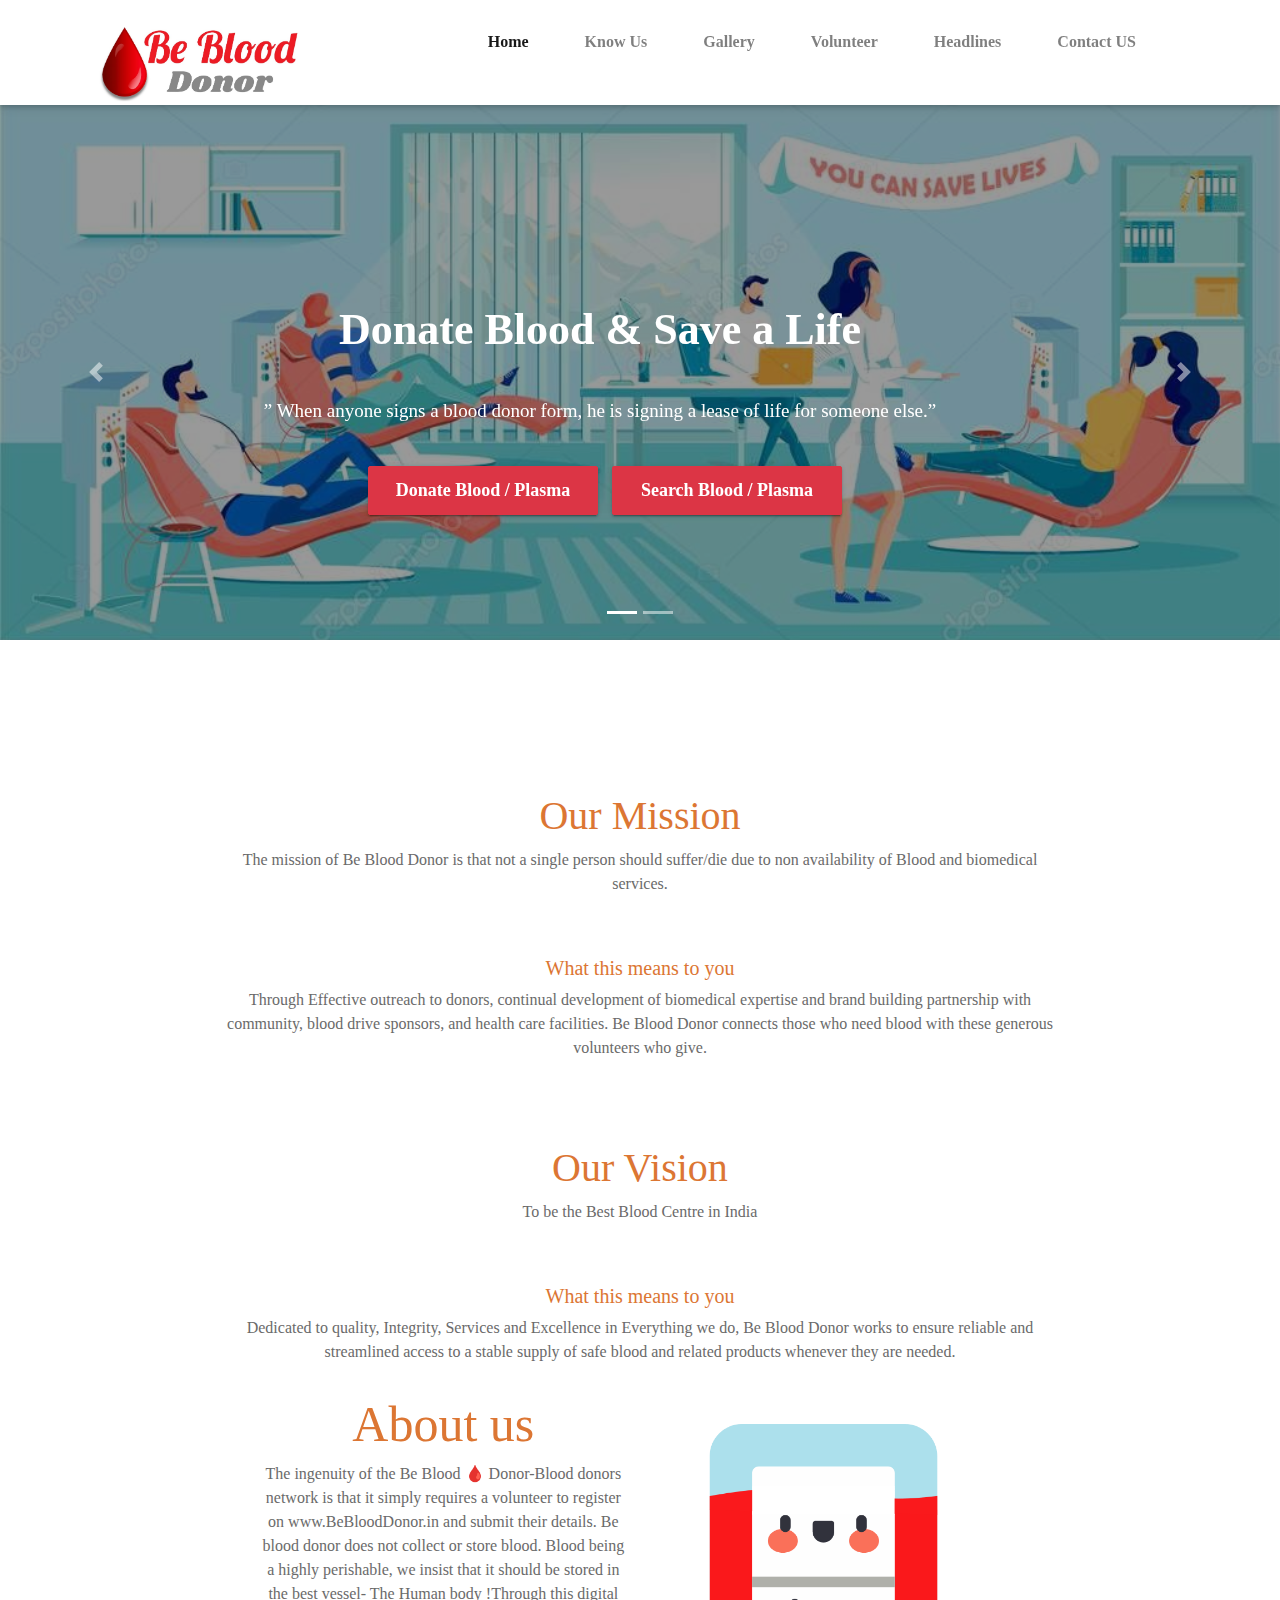
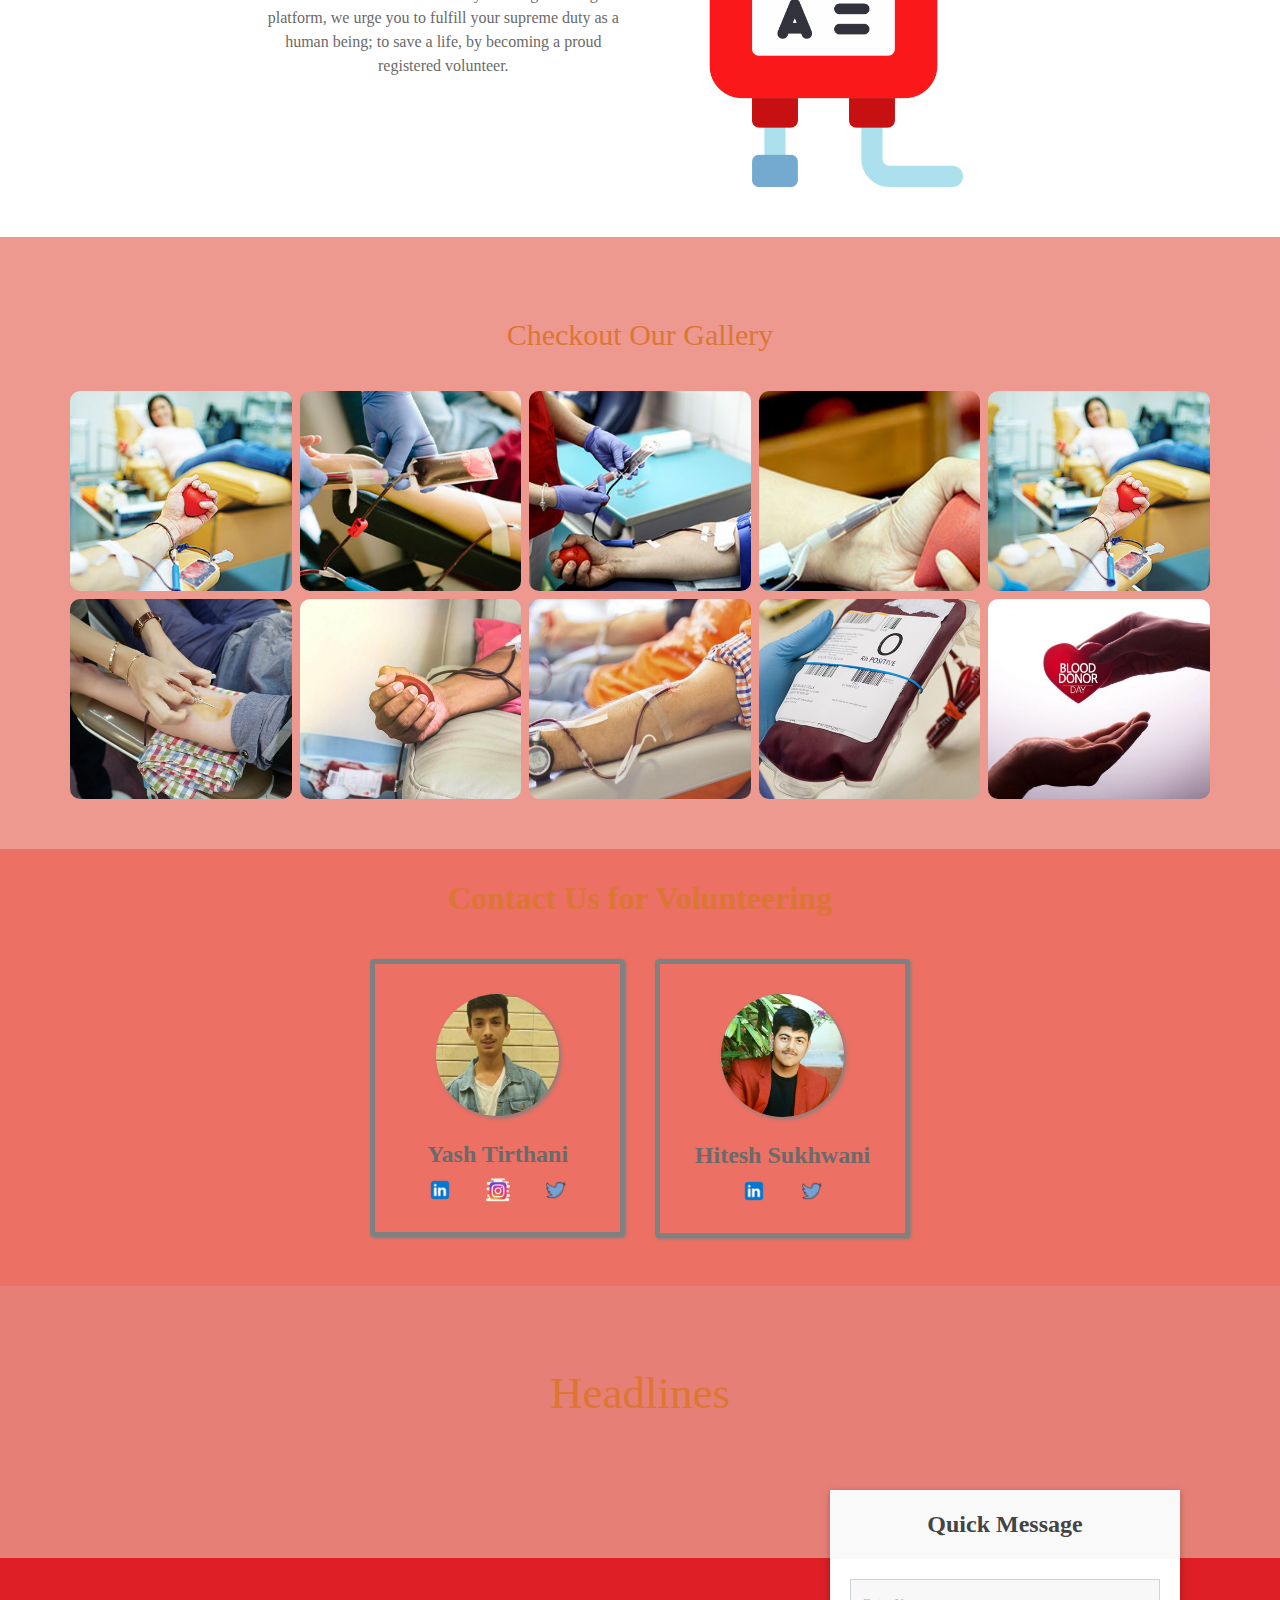
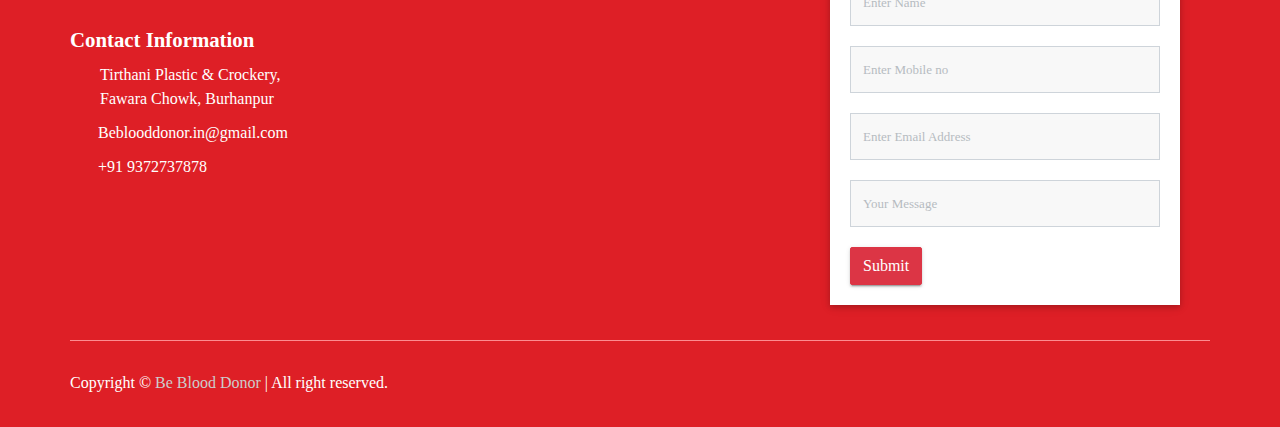
==== index.html @ 30553ae5 "Update index.html" ====
<!DOCTYPE html>
<html lang="en">
<head>
    <meta charset="utf-8">
<meta name="title" content="Be Blood Donor | Donate Blood | Search Blood">
    <meta name="description" content="Be Blood Donor-Blood Donor Network is an Initiative to Connect the People of Burhanpur Who Donate Blood to Those who is in Need of Blood by Providing a Digital Platform"/>
    <meta name="google-site-verification" content="nNiwlGlLLxsfozDbzniNbzo-7Jzeqp06l7tm5MJGMTo" />
<link rel="shortcut icon" href="assets/images/favi.png"/>
    <meta name="viewport" content="width=device-width, initial-scale=1.0, shrink-to-fit=no">
    <title>Be Blood Donor</title>
  <script src='https://cdn.firebase.com/js/client/2.2.1/firebase.js'></script>
    <script src='https://ajax.googleapis.com/ajax/libs/jquery/1.11.1/jquery.min.js'></script>
  <script src='https://cdnjs.cloudflare.com/ajax/libs/font-awesome/5.15.3/js/all.min.js'></script>
    <script src="https://cdnjs.cloudflare.com/ajax/libs/jquery/3.5.1/jquery.min.js"></script>
    <link rel="stylesheet" href="assets/css/bootstrap.min.css">
    <link rel="stylesheet" href="assets/plugins/grid-gallery/css/grid-gallery.min.css">
    <link rel="stylesheet" type="text/css" href="assets/css/style.css" />
  <script src="https://www.gstatic.com/firebasejs/8.4.3/firebase-app.js"></script>

    <script src="https://www.gstatic.com/firebasejs/5.10.1/firebase.js"></script>
        <script src="https://ajax.googleapis.com/ajax/libs/jquery/3.4.0/jquery.min.js"></script>
<style type="text/css">
  * {
  max-width: 100%;
}
@media only screen and (min-width:600px){
  .mblbtn{
    display: none;
    max-height: 0;
    overflow: hidden;
  }
}
@media screen and (min-width: 1200px) {
  #rm {
    font-size: 17px;
  }
}
@media screen and (max-width: 1200px) {
  #rm {
    font-size: 14px;
  }
}
/* If the screen size is 600px wide or less, set the font-size of <div> to 30px */
@media screen and (max-width: 800px) {
  #rm {
    font-size: 10px;
  }
}
.fa-phone { -ms-filter: "progid:DXImageTransform.Microsoft.BasicImage(rotation=0, mirror=1)"; -webkit-transform: scaleX(-1); transform: scaleX(-1); }
</style>

 <script>
  // Your web app's Firebase configuration 
  var firebaseConfig = {
     apiKey: "AIzaSyCK962kbgD3zW6QDi6wrR_APXPKWXx_djc",
    authDomain: "be-blood-donor.firebaseapp.com",
    databaseURL: "https://be-blood-donor-default-rtdb.firebaseio.com/",
    projectId: "be-blood-donor",
    storageBucket: "be-blood-donor.appspot.com",
    messagingSenderId: "593603179460",
    appId: "1:593603179460:web:06c9a96e32992d26862a91",
  };
  // Initialize Firebase
  firebase.initializeApp(firebaseConfig);
   var database = firebase.database();
      database.ref('Blog').once('value', function(snapshot) {
        if (snapshot.exists()) {
          var content = '';
          snapshot.forEach(function(data) {
            var val = data.val();
             length=snapshot.numChildren()
            var title=val.title;
            var readmore=val.readmore;
            var image=val.image;
            var sno=val.sno;
content+=' <div class="col-sm-12 col-md-6"><a href="Headlines?'+sno+'"><div class="card" style="margin-top:10px;"><img class="card-img" src="'+image+'" style=";height:110px;width:30%;"><p id="rm" style="position: absolute;left: 35%; width: 55%;font-weight: bolder;top:10%;bottom:10%;">'+readmore+'</p></div></div>'
 });
$('#news').append(content);
        }

      });
       $(function(){ 
     var navMain = $(".navbar-collapse");

     navMain.on("click", null, function () {
         navMain.collapse('hide');
     });
 });
</script>
    <!-- Global site tag (gtag.js) - Google Analytics -->
<script async src="https://www.googletagmanager.com/gtag/js?id=G-DR5MF4VN8T"></script>
<script>
  window.dataLayer = window.dataLayer || [];
  function gtag(){dataLayer.push(arguments);}
  gtag('js', new Date());

  gtag('config', 'G-DR5MF4VN8T');
   
    
</script>
</head>

<body>
        <header class="continer-fluid " >
            
            <div id="menu-jk" class="header-bottom">
                <div class="container">
                    <div class="row nav-row">
                        <div class="col-md-3 logo">
                            <a href="index"><img src="assets/images/logo.jpg" alt=""></a>
                        </div>
                        <div class="col-md-9 nav-col">
                            <nav class="navbar navbar-expand-lg navbar-light">
                                <button
                                    class="navbar-toggler"
                                    type="button"
                                    data-toggle="collapse"
                                    data-target="#navbarNav"
                                    aria-controls="navbarNav"
                                    aria-expanded="false"
                                    aria-label="Toggle navigation">
                                    <span class="navbar-toggler-icon"></span>
                                </button>
                                <div class="collapse navbar-collapse" id="navbarNav">
                                    <ul class="navbar-nav">
                                        <li class="nav-item active">
                                            <a class="nav-link" href="#">Home
                                            </a>
                                        </li>
                                        <li class="nav-item">
                                            <a class="nav-link" href="#about">Know Us</a>
                                        </li>
                                       
                                        <li class="nav-item">
                                            <a class="nav-link" href="#gallery">Gallery</a>
                                        </li>
                                         <li class="nav-item">
                                            <a class="nav-link" href="#volunteer">Volunteer</a>
                                        </li>
                                        <li class="nav-item">
                                            <a class="nav-link" href="#blog">Headlines</a>
                                        </li>
                                        <li class="nav-item">
                                            <a class="nav-link" href="#contact">Contact US</a>
                                        </li>
                                    </ul>
                                </div>
                            </nav>
                        </div>
                    </div>
                </div>
            </div>
        </header>
        
        
    <!-- ################# Slider Starts Here#######################--->

    <div class="slider-detail">

        <div id="carouselExampleIndicators" class="carousel slide" data-ride="carousel">
            <ol class="carousel-indicators">
                <li data-target="#carouselExampleIndicators" data-slide-to="0" class="active"></li>
                <li data-target="#carouselExampleIndicators" data-slide-to="1"></li>

            </ol>
            <div class="carousel-inner">
                <div class="carousel-item active">
                    <img class="d-block w-100" src="assets/images/slider/slide-02.svg" alt="First slide">
                    <div class="carousel-caption d-none d-md-block">
                        <h5 class=" bounceInDown">Donate Blood & Save a Life</h5>
                        <p class=" bounceInLeft">” When anyone signs a blood donor form, he is signing a lease of life for someone else.”</p>

                        <div class=" vbh">

                            <a href="donate"><div class="btn  btn-danger  bounceInUp"> Donate Blood / Plasma </div></a>
                            <a href="donors"><div class="btn btn-danger  bounceInUp"> Search Blood / Plasma </div></a>
                        </div>
                    </div>
                </div>

                <div class="carousel-item">
                    <img class="d-block w-100" src="assets/images/slider/slide-03.jpg" alt="Third slide">
                    <div class="carousel-caption vdg-cur d-none d-md-block">
                        <h5 class=" bounceInDown">Donate Blood & Save a Life</h5>
                        <p class=" bounceInLeft">” When anyone signs a blood donor form, he is signing a lease of life for someone else.”</p>

                        <div class=" vbh">

                            <a href="donate"><div class="btn btn-danger  bounceInUp"> Donate Blood / Plasma </div></a>
                           <a href="donors"> <div class="btn btn-danger  bounceInUp"> Search Blood / Plasma </div></a>
                        </div>
                    </div>
                </div>

            </div>
            <a class="carousel-control-prev" href="#carouselExampleIndicators" role="button" data-slide="prev">
                <span class="carousel-control-prev-icon" aria-hidden="true"></span>
                <span class="sr-only">Previous</span>
            </a>
            <a class="carousel-control-next" href="#carouselExampleIndicators" role="button" data-slide="next">
                <span class="carousel-control-next-icon" aria-hidden="true"></span>
                <span class="sr-only">Next</span>
            </a>
        </div>


    </div>
   
    <!--*************** About Us Starts Here ***************-->
   <section id="about" class="contianer-fluid about-us">
 <br><center>
    <a href="donate"><div class="btn  btn-danger  bounceInUp mblbtn"> Donate Blood / Plasma </div></a>
    <br><br>
    <a href="donors"><div class="btn btn-danger  bounceInUp mblbtn"> Search Blood / Plasma </div></a>
    </center>
       <div class="container">
       
            </div>
           <div class="row session-title">
               <h2 style="color: #DC7633 ; font-size: 40px;">Our Mission</h2>
               <p>The mission of Be Blood Donor is that not a single person should suffer/die due to non availability of Blood and biomedical services. </p>
           </div>
            <div class="row session-title">
               <h2 style="color: #DC7633 ; font-size: 20px">What this means to you</h2>
               <p style="font-size: 16px;">Through Effective outreach to donors, continual development of biomedical expertise and brand building partnership with community, blood drive sponsors, and health care facilities. Be Blood Donor connects those who need blood with these generous volunteers who give.</p>
           </div>
           <br>
           <div class="row session-title">
               <h2 style="color: #DC7633 ; font-size: 40px;">Our Vision</h2>
               <p>To be the Best Blood Centre in India</p>
           </div>
            <div class="row session-title">
               <h2 style="color: #DC7633 ; font-size: 20px;">What this means to you</h2>
               <p style="font-size: 16px;">Dedicated to quality, Integrity, Services and Excellence in Everything we do, Be Blood Donor works to ensure reliable and streamlined access to a stable supply of safe blood and related products whenever they are needed.</p>
           </div>
           <center>
            <div class="row">
                <div class="col-md-4 offset-md-2 ">
                    <h2 style="color: #DC7633; font-size: 50px;">About us</h2>
                    <p style="font-size: 16px;">The ingenuity of the Be Blood 🩸 Donor-Blood donors network is that it simply requires a volunteer to register on www.BeBloodDonor.in and submit their details. Be blood donor does not collect or store blood. Blood being a highly perishable, we insist that it should be stored in the best vessel- The Human body !Through this digital platform, we urge you to fulfill your supreme duty as a human being; to save a life, by becoming a proud registered volunteer.</p>
                </div>
                <div class="col-md-4 image">
                    <img src="assets/images/about.gif" alt="">
                </div>
            </div>
            </center>
       </div>
   </section>
    
          
    
      <!-- ################# Gallery Start Here #######################--->
     <center>
    <div id="gallery" class="gallery container-fluid">
        <div class="container">
            <div class="row session-title">
                <h2 style="color: #DC7633 ; font-size: 30px;">Checkout Our Gallery</h2>
            </div>
            <div class="gallery-row row">
                    <div id="gg-screen"></div>
                    <div class="gg-box">
                            <div class="gg-element">
                                <img src="assets/images/gallery/g1.jpg">
                            </div>
                            <div class="gg-element">
                                <img src="assets/images/gallery/g2.jpg">
                            </div>
                            <div class="gg-element">
                                <img src="assets/images/gallery/g3.jpg">
                            </div>
                            <div class="gg-element">
                                <img src="assets/images/gallery/g4.jpg">
                            </div>
                            <div class="gg-element">
                                <img src="assets/images/gallery/g5.jpg">
                            </div>
                            <div class="gg-element">
                                <img src="assets/images/gallery/g6.jpg">
                            </div>
                            <div class="gg-element">
                                <img src="assets/images/gallery/g7.jpg">
                            </div>
                            <div class="gg-element">
                                <img src="assets/images/gallery/g8.jpg">
                            </div>
                            <div class="gg-element">
                                <img src="assets/images/gallery/g9.jpg">
                            </div>
                            <div class="gg-element">
                                <img src="assets/images/gallery/g10.jpg">
                            </div>
                            
                            
                          </div>
            </div>
        </div>
    </div>
    </center>
    
    
     
     <section id="volunteer">
         <div class="container">
           <div class="row session-title">
               <h2 style="font-weight: bolder;color: #DC7633 ;">Contact Us for Volunteering</h2>
           </div>
            <div class="row"style="margin-right: 0px;margin-left: 0px;">
                 <div class="col-md-3 col-sm-6 vd offset-md-3 mt-1" >
                    <div class="bkjiu rounded" style="padding-bottom: 30px;padding-top: 30px; box-shadow: grey 1px 1px 3px; border: 5px solid grey;" >
                     <center><img class="rounded-circle center" src="assets/images/gallery/1001.jpg" alt="" style="width: 50%;height: 50%;box-shadow: grey 2px 2px 4px"></center>
                     <br>
                     <h4 style="font-weight: bold;" class="text-center">Yash Tirthani</h4>
                   <center>
                     
                     <a href="https://www.linkedin.com/in/yash-tirthani/"><img src="assets/images/gallery/linkedin.png" style="width: 24px;height: 24px;margin-right: 30px;"></a>
                      <a href="https://www.instagram.com/yash_tirthani_/"><img src="assets/images/gallery/insta.png" style="width: 24px;height: 24px;margin-right: 30px;"></a>
                       <a href="https://www.twitter.com/yashmtirthani?s=08"><img src="assets/images/gallery/twitter.png" style="width: 24px;height: 24px;"></a>
                     <br>
                        </center>
                     </div>
                 </div>

                 <div class="col-md-3 col-sm-6 vd mt-1" >
                    <div class="bkjiu rounded" style="padding-bottom: 30px;padding-top: 30px; box-shadow: grey 1px 1px 3px; border: 5px solid grey;" >
                     <center><img class="rounded-circle center" src="assets/images/gallery/0.jpg" alt="" style="width: 50%;height: 50%;box-shadow: grey 2px 2px 4px"></center>
                     <br>
                     <h4 class="text-center" style="font-weight: bold;">Hitesh Sukhwani</h4>
                     <center>
                     
                     <a href="https://www.linkedin.com/in/hitesh-sukhwani-14b722135/"><img src="assets/images/gallery/linkedin.png" style="width: 24px;height: 24px;margin-right: 30px;"></a>
                     <a href="https://www.twitter.com/HiteshSukhwani6?s=09"><img src="assets/images/gallery/twitter.png" style="width: 24px;height: 24px;"></a>
                     <br>
                        </center>
                     </div>
                 </div>

                 
            </div>
            
             
         </div>
     </section>
     
     
    <center>
<br><br>
     <!-- <div class="card" style="width: 18rem;background-color: #fffff4; color:#d1b866;padding: 20px;box-shadow: 2px 2px 4px grey;">
        <div class="card-title text-center"><h4>Lives We have Touched</h4></div>
        <div class="card-body">
           <p class="card-text" id="count1"><p>
        </div>
      </div>
<br><br>-->
    </center>
     
         <!--################### Our Blog Starts Here #######################--->
        <div id="blog" class="blog-container contaienr-fluid">
            <div class="container">
                <div class="session-title row">
                  <h2 style="color: #DC7633 ; font-size: 45px;">Headlines</h2>
                </div>
                <div class="row" id="news" style="margin: 0 auto;">
                </div>
                </div>
            </div>

     

   
      <!--*************** Footer  Starts Here *************** -->
    <footer id="contact" class="container-fluid">
        <div class="container">
            
            <div class="row content-ro">
                <div class="col-lg-4 col-md-12 footer-contact">
                    <h2>Contact Information</h2>
                    <div class="address-row">
                        <div class="icon">
                            <i class="far fa-map"></i>
                        </div>
                        <div class="detail">
                            <p>Tirthani Plastic & Crockery,<br> Fawara Chowk, Burhanpur</p>
                        </div>
                    </div>
                    <div class="address-row">
                        <div class="detail">
                            <p>&nbsp;&nbsp;&nbsp;&nbsp;<i class="far fa-envelope"></i>&nbsp;&nbsp;&nbsp;Beblooddonor.in@gmail.com</p>
                        </div>
                    </div>
                    <div class="address-row">
                        
                        <div class="detail">
                            <p>&nbsp;&nbsp;&nbsp;&nbsp;<i class="fa fa-phone"></i>&nbsp;&nbsp;&nbsp;+91 9372737878</p>
                        </div>
                    </div>
                </div>
                <div class="col-lg-4 col-md-12 footer-links">
                   <div class="row no-margin mt-1">

                   </div>
                  </div>

                <div class="col-lg-4 col-md-12 footer-form">
                    <div class="form-card">
                        <div class="form-title">
                            <h4>Quick Message</h4>
                        </div>
                        <div class="form-body">
                          <form id="contactForm">
                            <input type="text" placeholder="Enter Name" class="form-control mpage_name">
                            <input type="text" placeholder="Enter Mobile no" class="form-control mpage_mobile">
                            <input type="text" placeholder="Enter Email Address" class="form-control mpage_email">
                            <input type="text" placeholder="Your Message" class="form-control mpage_message">
                            <button type="submit" class="btn btn-danger">Submit</button>
                           
                            </form>
                        </div>
                    </div>
                </div>
            </div>
            <div class="footer-copy">
                <div class="row">
                    <div class="col-lg-8 col-md-6">
                        <p>Copyright © <a href="https://www.beblooddonor.in">Be Blood Donor</a> | All right reserved.</p>
                    </div>
                    <div class="col-lg-4 col-md-6 socila-link">
                        <ul>
                            <li><a><i class="fab fa-google-plus-g"></i></a></li>
                            <li><a><i class="fab fa-pinterest-p"></i></a></li>
                            <li><a><i class="fab fa-twitter"></i></a></li>
                            <li><a><i class="fab fa-facebook-f"></i></a></li>
                        </ul>
                    </div>
                </div>
            </div>
        </div>
    </footer>
</body>
 

<script src="https://cdnjs.cloudflare.com/ajax/libs/jquery/3.5.1/jquery.min.js"></script>
    <script src="assets/js/jquery-3.2.1.min.js"></script>
    <script src="assets/js/popper.min.js"></script>
    <script src="assets/js/bootstrap.min.js"></script>
    <script src="assets/plugins/grid-gallery/js/grid-gallery.min.js"></script>
    <script src="assets/plugins/scroll-fixed/jquery-scrolltofixed-min.js"></script>
    <script src="assets/js/script.js"></script>



    <script src="https://www.gstatic.com/firebasejs/7.15.5/firebase-app.js"></script>
    <script src="https://www.gstatic.com/firebasejs/7.15.5/firebase-database.js"></script>
    <script src="js/main.js"></script>
</html>
---- assets/plugins/grid-gallery/css/grid-gallery.min.css ----
body{font-family:-apple-system,BlinkMacSystemFont,"Segoe UI",Helvetica,Arial,sans-serif;background:#f9f9f9}.gg-box{display:grid;grid-template-columns:repeat(auto-fit,minmax(220px,1fr));grid-auto-rows:200px;grid-gap:8px}.gg-element img{object-fit:cover;cursor:pointer;width:100%;height:100%;background:rgba(255,255,255,0.02);border-radius:10px}.gg-element img:hover{opacity:.98}#gg-screen{position:fixed;width:100%;height:100%;z-index:1;top:0;left:0;display:none;background:rgba(255,255,255,0.85);z-index:9999;text-align:center}#gg-screen .gg-image{height:100%;display:inline-flex;justify-content:center;align-items:center}#gg-screen .gg-image img{max-width:100%;max-height:100%;margin:0 auto}.gg-bt{width:38px;height:38px;background:rgba(255,255,255,0.6);color:#222;border-radius:50%;text-align:center;line-height:32px;vertical-align:middle;display:inline-block;cursor:pointer;-moz-transition:all .4s ease;-o-transition:all .4s ease;-webkit-transition:all .4s ease;transition:all .4s ease;font-size:25px;border:1px solid rgba(0,0,0,0.05);box-sizing:border-box;padding-left:2px}.gg-bt:hover{background:rgba(255,255,255,0.8);border:1px solid rgba(0,0,0,0.5)}.gg-close{position:fixed;top:.5em}.gg-close,.gg-nxt{right:.5em}.gg-prev{left:.5em}.gg-prev,.gg-nxt{position:fixed;bottom:50%}@media(min-width:478px){.gg-element:nth-child(3n+0){grid-row-end:span 2}}@media(max-width:768px){.gg-box{grid-template-columns:repeat(auto-fit,minmax(150px,1fr));grid-auto-rows:150px;grid-gap:6px}}@media(max-width:450px){.gg-box{grid-template-columns:repeat(auto-fit,minmax(100px,1fr));grid-auto-rows:100px;grid-gap:4px}}
---- assets/css/style.css ----
* {
  margin: 0px;
  padding: 0px;
  list-style: none; }

img {
  max-width: 100%; }

a {
  text-decoration: none;
  outline: none;
  color: #444; }

a:hover {
  color: #444; }

ul {
  margin-bottom: 0;
  padding-left: 0; }

a:hover,
a:focus,
input,
textarea {
  text-decoration: none;
  outline: none; }

.center {
  text-align: center; }

.left {
  text-align: left; }

.right {
  text-align: right; }

.cp {
  cursor: pointer; }

html, body {
  height: 100%; }

p {
  margin-bottom: 0px;
  width: 100%; }

.no-padding {
  padding: 0px; }

.no-margin {
  margin: 0px; }

.hid {
  display: none; }

.top-mar {
  margin-top: 15px; }

.h-100 {
  height: 100%; }

::placeholder {
  color: #747f8a !important;
  font-size: 13px;
  opacity: .5 !important; }

.container-fluid {
  padding: 0px; }

h1, h2, h3, h4, h5, h6 {
  font-family: montserrat; }

strong {
  font-family: montserrat; }

body {
  background-color: #EC7063 !important;
  font-family: 'Merriweather', serif;
  color: #6A6A6A;
  overflow-x: hidden; }

.session-title {
  padding: 30px;
  margin: 0px; }
  .session-title h2 {
    width: 100%;
    text-align: center;
    font-family: 'Merriweather', serif;
    font-weight: 400; }
  .session-title p {
    max-width: 850px;
    text-align: center;
    float: none;
    margin: auto; }
  .session-title span {
    float: right;
    font-style: italic; }

.inner-title {
  padding: 20px;
  padding-left: 0px;
  margin: 0px;
  margin-bottom: 10px;
  padding-bottom: 0px;
  border-bottom: 1px solid #ccccccc4;
  display: block;
  padding-right: 0px; }
  .inner-title h2 {
    width: 100%;
    text-align: center;
    font-size: 1rem;
    font-weight: 600;
    text-align: left;
    border-bottom: 1px solid #863dd9;
    padding-bottom: 10px;
    margin-bottom: 0px;
    width: 300px; }
  .inner-title p {
    width: 100%;
    text-align: center; }
  .inner-title .btn {
    float: right;
    margin-top: -38px;
    font-weight: 600;
    font-size: .8rem; }

.page-nav {
  padding: 40px;
  text-align: center;
  padding-top: 160px; }
  .page-nav ul {
    float: none;
    margin: auto; }
  @media screen and (max-width: 576px) {
    .page-nav {
      padding-top: 186px; } }
  @media screen and (max-width: 356px) {
    .page-nav {
      padding-top: 206px; } }
  .page-nav h2 {
    font-size: 36px;
    width: 100%;
    color: #444; }
    @media screen and (max-width: 600px) {
      .page-nav h2 {
        font-size: 26px; } }
  .page-nav ul li {
    float: left;
    margin-right: 10px;
    margin-top: 10px;
    font-size: 16px; }
    .page-nav ul li i {
      width: 30px;
      text-align: center;
      color: #444; }
    .page-nav ul li a {
      color: #444; }

.btn-success {
  background-color: #de1f26;
  border-color: #de1f26; }
  .btn-success:hover {
    background-color: #de1f26 !important;
    border-color: #de1f26 !important; }
  .btn-success:active {
    background-color: #de1f26 !important;
    border-color: #de1f26 !important; }
  .btn-success:focus {
    background-color: #de1f26 !important;
    border-color: #de1f26 !important;
    box-shadow: none !important; }

.btn-primary {
  background-color: #de1f26;
  border-color: #de1f26; }
  .btn-primary:hover {
    background-color: #de1f26 !important;
    border-color: #de1f26 !important; }
  .btn-primary:active {
    background-color: #de1f26 !important;
    border-color: #de1f26 !important; }
  .btn-primary:focus {
    background-color: #de1f26 !important;
    border-color: #de1f26 !important;
    box-shadow: none !important; }

.btn {
  box-shadow: 0 3px 1px -2px rgba(0, 0, 0, 0.2), 0 2px 2px 0 rgba(0, 0, 0, 0.14), 0 1px 5px 0 rgba(0, 0, 0, 0.12);
  border-radius: 2px; }

.form-control:focus {
  box-shadow: none !important;
  border: 2px solid  #8a0303; }

.btn-light {
  background-color: #FFF;
  color: #3F3F3F; }

.collapse.show {
  display: block !important; }

.form-control:focus {
  box-shadow: none;
  border: 2px solid #8a0303 !important; }

.form-control {
  background-color: #F8F8F8;
  margin-bottom: 20px; }
  .form-control:focus {
    background-color: #FFF;
    border-color: #CCC; }

.container {
  max-width: 1170px; }
  @media screen and (max-width: 575px) {
    .container {
      padding: 10px 15px; } }

html {
  scroll-behavior: smooth; }

header {
  box-shadow: 0 2px 5px 0 rgba(0, 0, 0, 0.16), 0 2px 10px 0 rgba(0, 0, 0, 0.12); }
  header .header-top {
    background-color: #de1f26; }
    header .header-top .col-det .ulleft li {
      float: left;
      padding: 11px;
      color: #FFF;
      font-size: 1rem;
      font-weight: 400; }
      header .header-top .col-det .ulleft li i {
        margin-right: 5px; }
      header .header-top .col-det .ulleft li span {
        margin-left: 15px; }
    header .header-top .col-det .ulright {
      float: right; }
      header .header-top .col-det .ulright li {
        float: left;
        padding: 11px;
        color: #FFF;
        font-size: 1rem; }
        header .header-top .col-det .ulright li i {
          margin-right: 5px; }
        header .header-top .col-det .ulright li span {
          margin-left: 15px; }
  header .header-bottom {
    background-color: #FFF; }
    header .header-bottom .navbar {
      float: right; }
      @media screen and (max-width: 991px) {
        header .header-bottom .navbar {
          width: 100%; } }
    header .header-bottom img {
      margin-top: 15px; }
      @media screen and (max-width: 991px) {
        header .header-bottom img {
          padding: 5px;
          margin-top: 0px;
          max-width: 230px; } }
  header .nav-col .navbar-nav li {
    padding: 14px 20px;
    font-weight: 600; }

@media screen and (max-width: 767px) {
  .navbar {
    padding: 0px; } }

.navbar-toggler {
  position: absolute;
  right: 0px;
  top: 19px; }
  @media screen and (max-width: 767px) {
    .navbar-toggler {
      top: -50px; } }

.scroll-to-fixed-fixed {
  background-color: #FFF;
  box-shadow: 0 2px 5px 0 rgba(0, 0, 0, 0.16), 0 2px 10px 0 rgba(0, 0, 0, 0.12); }

/* ===================================== Slider CSS ================================== */
.slider-detail .carousel-caption {
  text-align: left;
  bottom: 90px;
  bottom: 105px; }
  .slider-detail .carousel-caption h5 {
    font-size: 44px;
    margin-left: -40px;
    font-weight: 600;
    text-align: center; }
  .slider-detail .carousel-caption p {
    margin-left: -40px;
    margin-top: 40px;
    font-size: 19px;
    text-align: center; }
.slider-detail .vbh {
  margin-left: -40px;
  text-align: center; }
  .slider-detail .vbh .btn {
    padding: 10px;
    margin-top: 40px;
    width: 230px;
    margin-left: 10px;
    font-weight: 600;
    font-size: 18px; }
.slider-detail .vdg-cur {
  color: #FFF;
  padding-top: 70px; }

@media screen and (max-width: 1180px) {
  .slider-detail .carousel-caption {
    bottom: 30px; } }
@media screen and (max-width: 1057px) {
  .slider-detail .carousel-caption {
    bottom: 10px; } }
@media screen and (max-width: 1057px) {
  .slider-detail .carousel-caption h5 {
    font-size: 32px; } }
@media screen and (max-width: 927px) {
  .slider-detail .carousel-caption h5 {
    font-size: 22px; } }
@media screen and (max-width: 1057px) {
  .slider-detail .carousel-caption p {
    font-size: 16px; } }
@media screen and (max-width: 927px) {
  .slider-detail .carousel-caption p {
    font-size: 13px; } }
/* ===================================== Donation Process CSS ================================== */
.donation-care {
  padding: 50px;
  background-color: #FFF; }
  @media screen and (max-width: 940px) {
    .donation-care {
      padding: 30px 10px; } }
  .donation-care h4 {
    padding: 10px;
    margin-bottom: 0px;
    font-size: 1rem;
    font-weight: 600; }
  .donation-care p {
    padding: 10px;
    padding-top: 0px;
    text-align: justify;
    font-size: .85rem; }
  .donation-care i {
    font-size: 13px;
    margin-left: 10px; }
  .donation-care .vd {
    margin-bottom: 20px; }
  .donation-care .bkjiu {
    background-color: #F8F9FA;
    padding: 5px; }
    .donation-care .bkjiu .btn {
      margin-bottom: 6px;
      margin-left: 6px; }

@media screen and (max-width: 940px) {
  .health-care {
    padding: 50px 10px; } }
/* ===================================== About US CSS ================================== */
.about-us {
  padding: 50px;
  background-color: #FFF; }
  @media screen and (max-width: 940px) {
    .about-us {
      padding: 30px 10px; } }
  .about-us .text p {
    font-weight: 300;
    font-size: .85rem;
    color: #000;
    margin-bottom: 10px;
    text-align: justify; }
  .about-us .image img {
    margin-top: 30px; }

/* ===================================== About US CSS ================================== */
footer {
  background: #de1f26;
  padding: 50px !important;
  padding: 50px;
  padding-bottom: 32px !important; }
  @media screen and (max-width: 940px) {
    footer {
      padding: 30px 10px; } }
  @media screen and (max-width: 600px) {
    footer {
      padding-bottom: 0px !important;
      padding-left: 15px !important;
      padding-right: 15px !important; } }
  @media screen and (max-width: 991px) {
    footer {
      padding-bottom: 50px !important; } }
  footer .content-ro {
    color: #FFF;
    margin-top: 20px; }
    footer .content-ro h2 {
      font-size: 1.3rem;
      font-weight: 600; }
    footer .content-ro .footer-contact .address-row {
      display: flex;
      margin-top: 10px; }
      footer .content-ro .footer-contact .address-row .icon {
        padding: 15px; }
      footer .content-ro .footer-contact .address-row .detail p {
        font-weight: 300; }
    footer .content-ro .footer-links ul {
      margin-bottom: 15px; }
      footer .content-ro .footer-links ul li {
        float: left;
        width: 50%;
        font-weight: 300; }
    footer .content-ro .form-card {
      margin-top: -138px;
      box-shadow: 0 2px 5px 0 rgba(0, 0, 0, 0.16), 0 2px 10px 0 rgba(0, 0, 0, 0.12);
      background-color: #fff; }
      @media screen and (max-width: 600px) {
        footer .content-ro .form-card {
          margin-top: 10px; } }
      footer .content-ro .form-card .form-title {
        padding: 20px;
        background-color: #f9f9f9; }
        footer .content-ro .form-card .form-title h4 {
          margin-bottom: 0px;
          font-weight: 600;
          color: #444;
          text-align: center; }
      footer .content-ro .form-card .form-body {
        padding: 20px;
        border-top: 1px solid #cccccc5; }
        footer .content-ro .form-card .form-body input {
          border-radius: 0px;
          height: 47px; }
  footer .footer-copy {
    padding: 30px 0px;
    color: #FFF;
    margin-top: 35px;
    border-top: 1px solid #fd8c90;
    padding-bottom: 0px; }
    footer .footer-copy a {
      color: #ccc; }
    @media screen and (max-width: 991px) {
      footer .footer-copy .socila-link {
        margin-top: 20px; } }
    footer .footer-copy .socila-link ul {
      float: right; }
      footer .footer-copy .socila-link ul li {
        float: left;
        padding: 0px 20px; }
        footer .footer-copy .socila-link ul li a {
          color: #fff; }

.footer-bot-image img {
  position: absolute;
  margin-top: -112px; }

/* ===================================== Gallery  CSS ================================== */
.gallery {
  padding: 50px;
  background-color: #f1f1f152; }
  @media screen and (max-width: 940px) {
    .gallery {
      padding: 30px 10px; } }
  @media (min-width: 478px) {
    .gallery .gg-element:nth-child(3n+0) {
      grid-row-end: span 1; } }

/* ===================================== Our Blog  CSS ================================== */
.blog-container {
  background-color: #cccccc2e;
  padding: 50px;
  padding-bottom: 100px; }
  @media screen and (max-width: 940px) {
    .blog-container {
      padding: 30px 10px; } }
  .blog-container .news-row {
    margin-top: 20px; }
    .blog-container .news-row .news-card {
      display: flex;
      background-color: #FFF;
      box-shadow: 0 2px 3px 0 rgba(218, 218, 253, 0.35), 0 0px 3px 0 rgba(206, 206, 238, 0.35);
      margin-bottom: 20px; }
      .blog-container .news-row .news-card .detail {
        padding: 10px;
        margin: auto; }
        .blog-container .news-row .news-card .detail h3 {
          font-size: 1.1rem;
          margin-bottom: 0px; }
        .blog-container .news-row .news-card .detail p {
          font-size: .85rem;
          text-indent: 20px;
          text-align: justify; }
        .blog-container .news-row .news-card .detail .footp {
          text-indent: 0px;
          background-color: #f2f6f7a1;
          margin-top: 5px;
          font-size: .8rem; }
          .blog-container .news-row .news-card .detail .footp span {
            padding: 0px 5px; }
      .blog-container .news-row .news-card:hover {
        box-shadow: 0 2px 5px 0 rgba(0, 0, 0, 0.16), 0 2px 10px 0 rgba(0, 0, 0, 0.12); }

/*# sourceMappingURL=style.css.map */
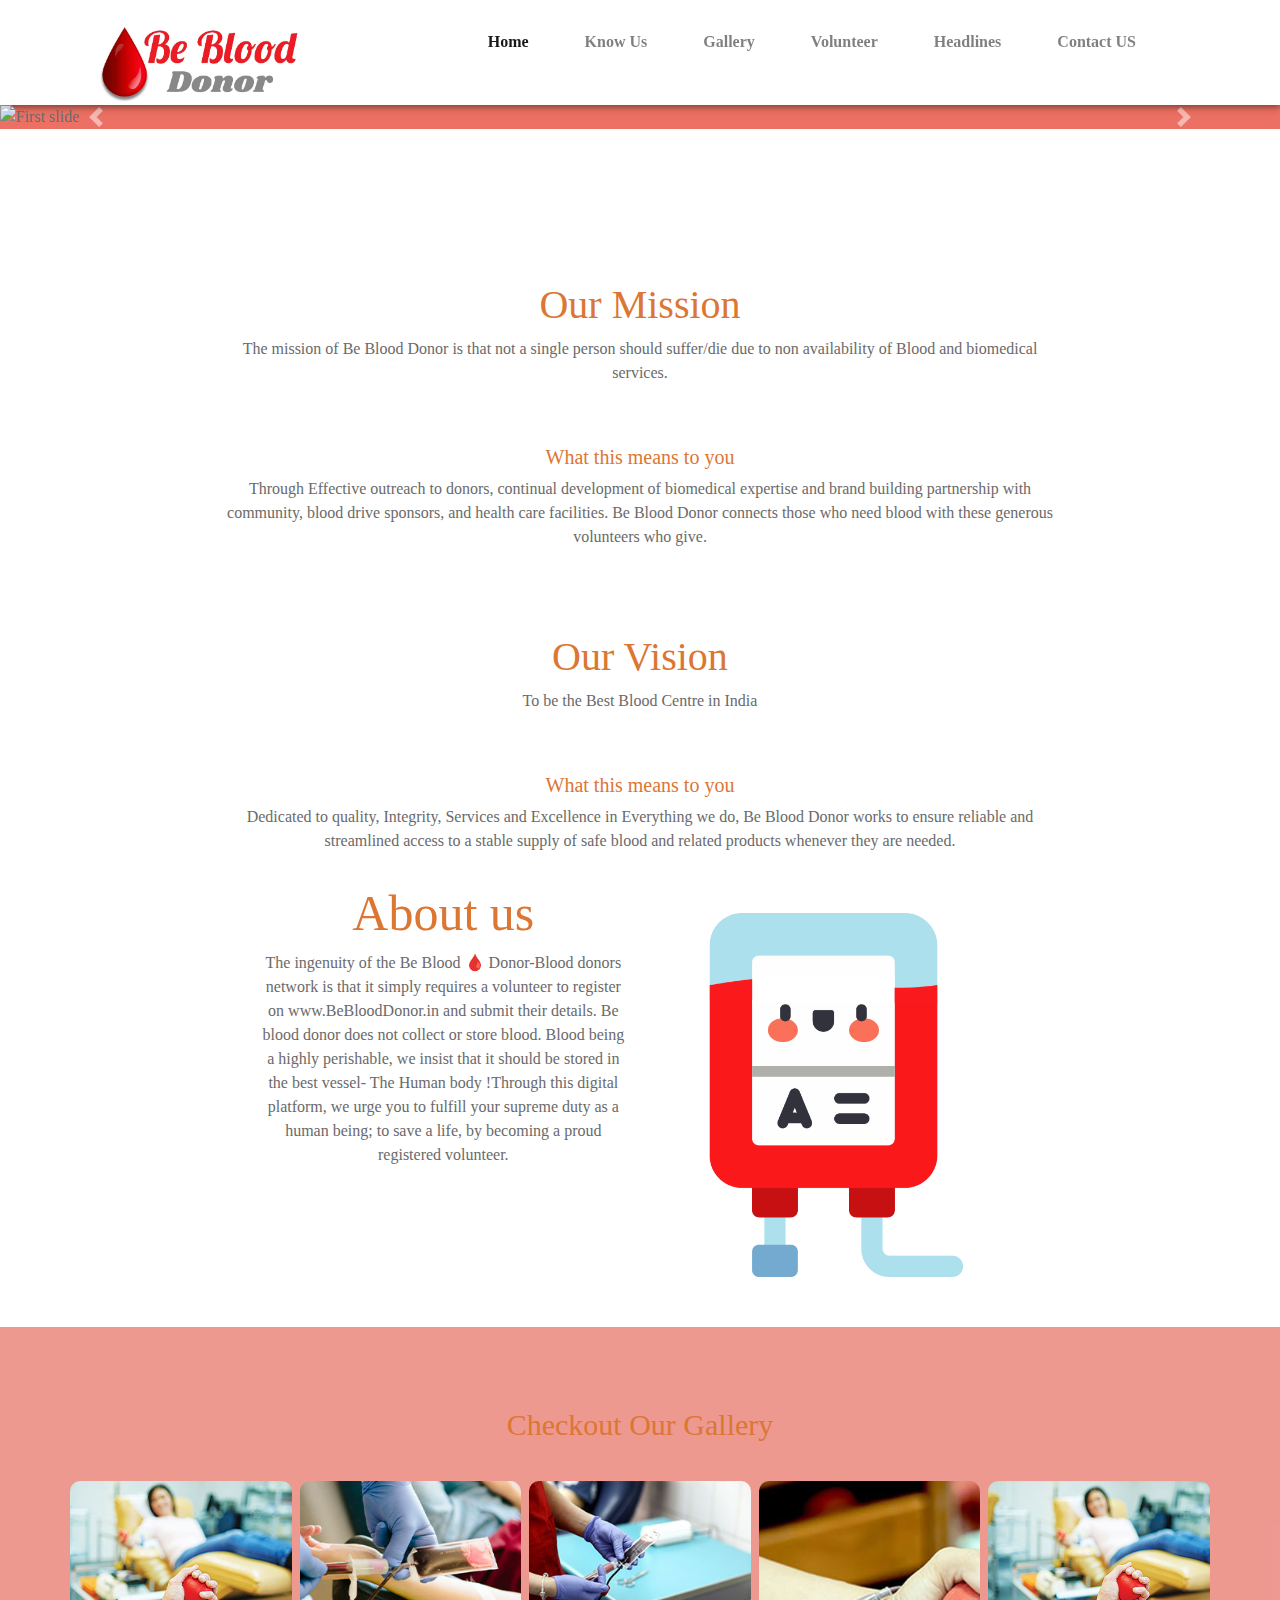
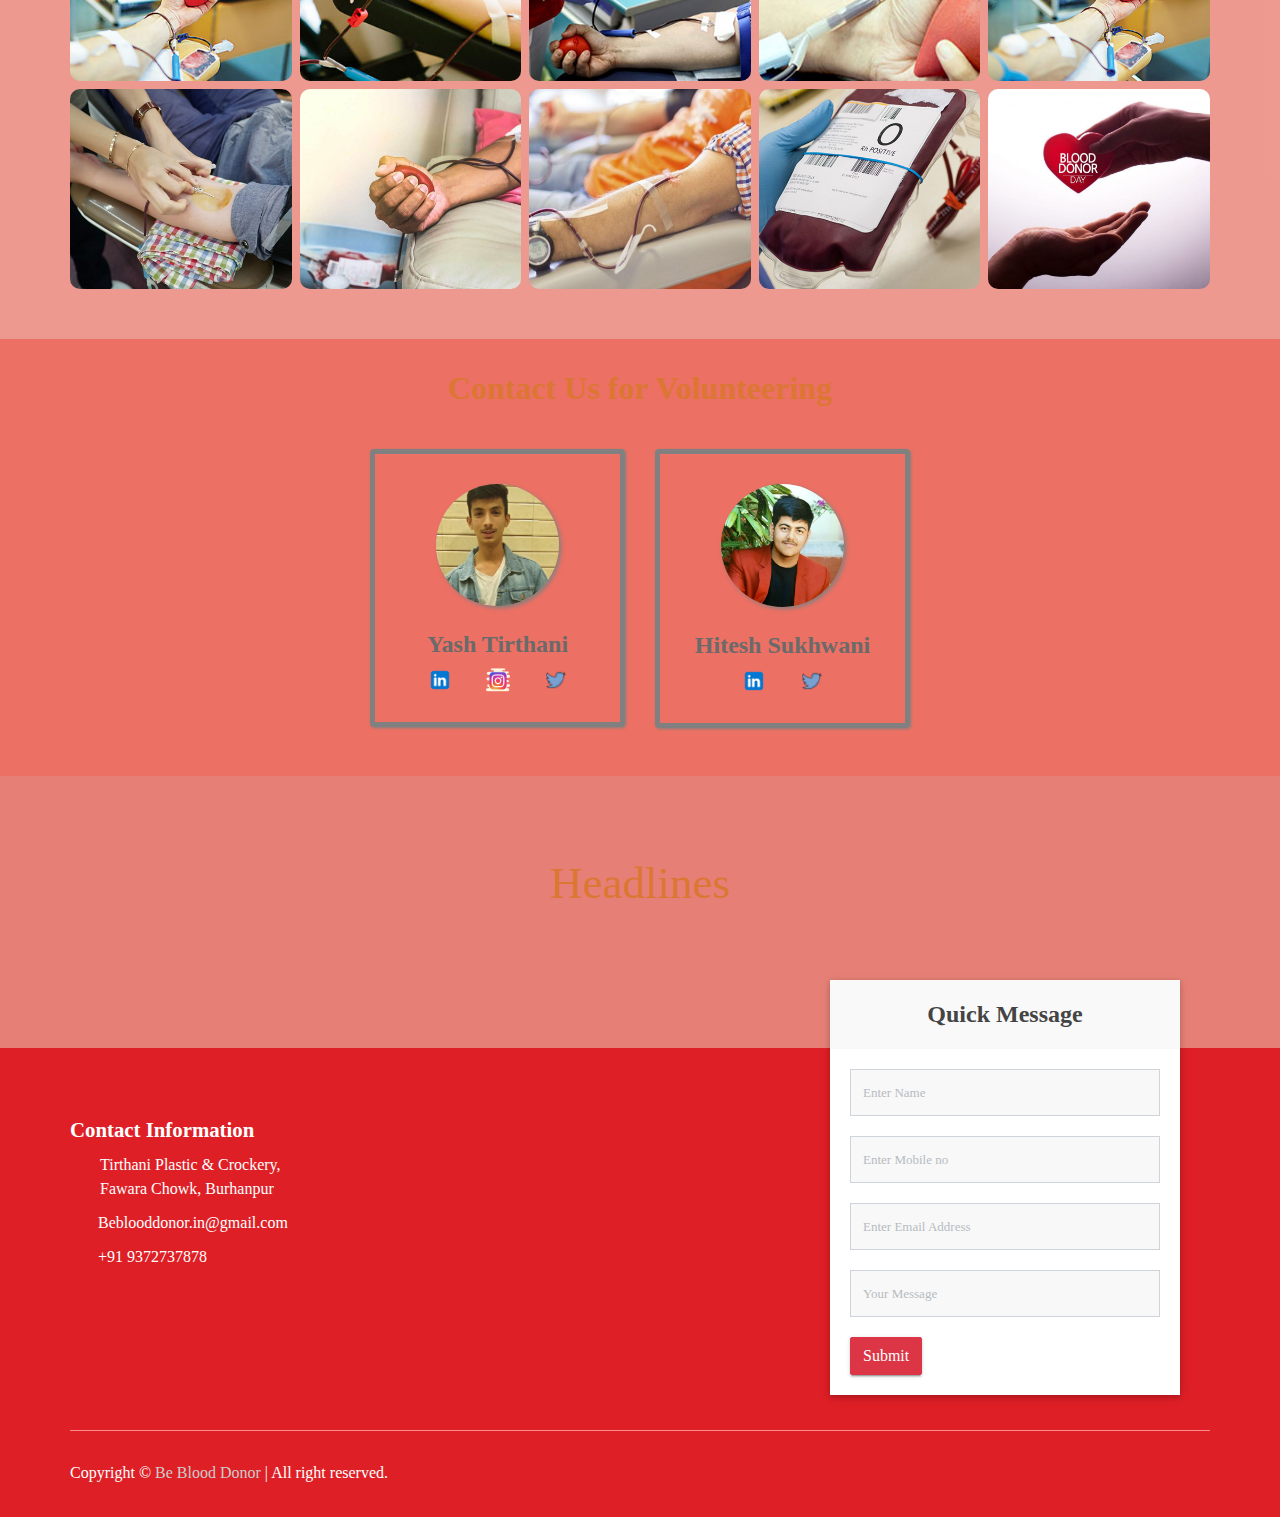
==== commit dbf60606: "Update index.html" ====
--- a/index.html
+++ b/index.html
@@ -48,7 +48,6 @@
 }
 .fa-phone { -ms-filter: "progid:DXImageTransform.Microsoft.BasicImage(rotation=0, mirror=1)"; -webkit-transform: scaleX(-1); transform: scaleX(-1); }
 </style>
-
  <script>
   // Your web app's Firebase configuration 
   var firebaseConfig = {
@@ -165,7 +164,7 @@
             </ol>
             <div class="carousel-inner">
                 <div class="carousel-item active">
-                    <img class="d-block w-100" src="assets/images/slider/slide-02.svg" alt="First slide">
+                    <img class="d-block w-100" src="slide-02.png"  alt="First slide">
                     <div class="carousel-caption d-none d-md-block">
                         <h5 class=" bounceInDown">Donate Blood & Save a Life</h5>
                         <p class=" bounceInLeft">” When anyone signs a blood donor form, he is signing a lease of life for someone else.”</p>
@@ -179,7 +178,7 @@
                 </div>
 
                 <div class="carousel-item">
-                    <img class="d-block w-100" src="assets/images/slider/slide-03.jpg" alt="Third slide">
+                    <img class="d-block w-100" src="assets/images/slider/slide-03.png" alt="Third slide">
                     <div class="carousel-caption vdg-cur d-none d-md-block">
                         <h5 class=" bounceInDown">Donate Blood & Save a Life</h5>
                         <p class=" bounceInLeft">” When anyone signs a blood donor form, he is signing a lease of life for someone else.”</p>
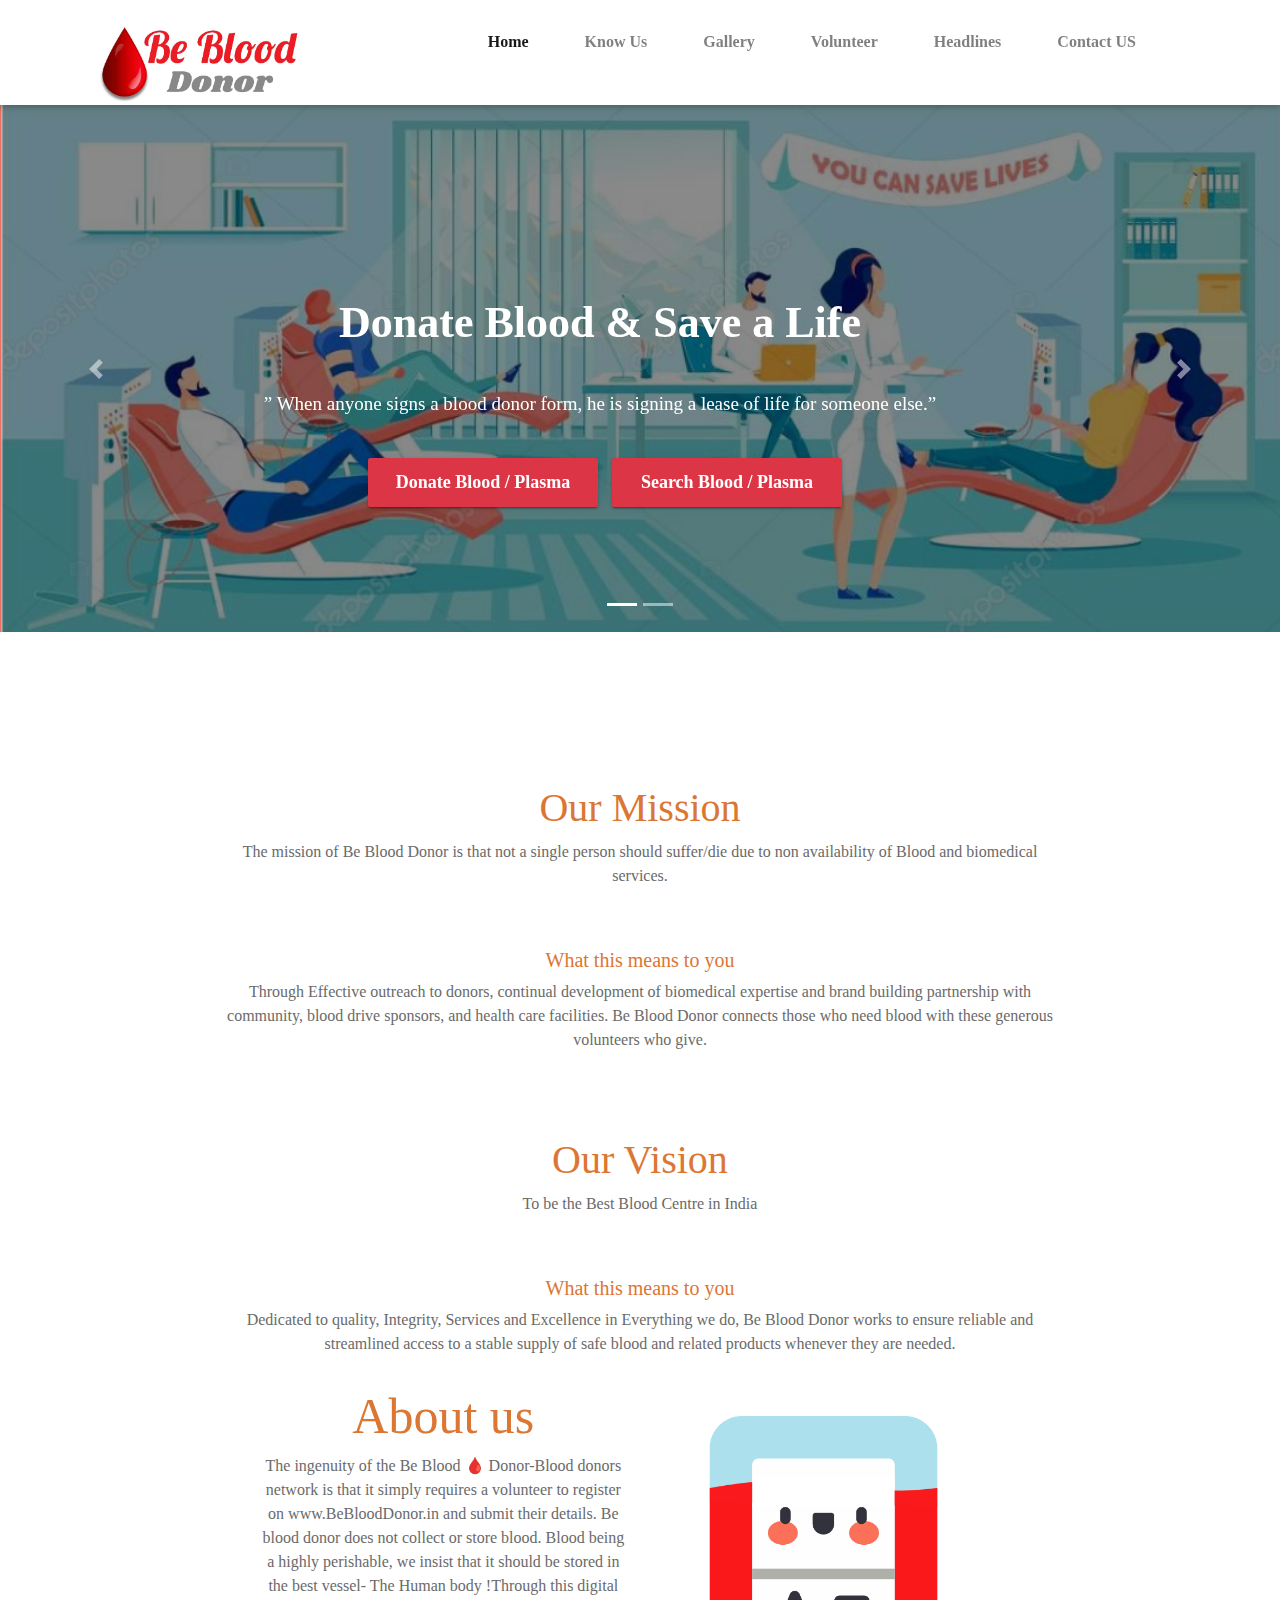
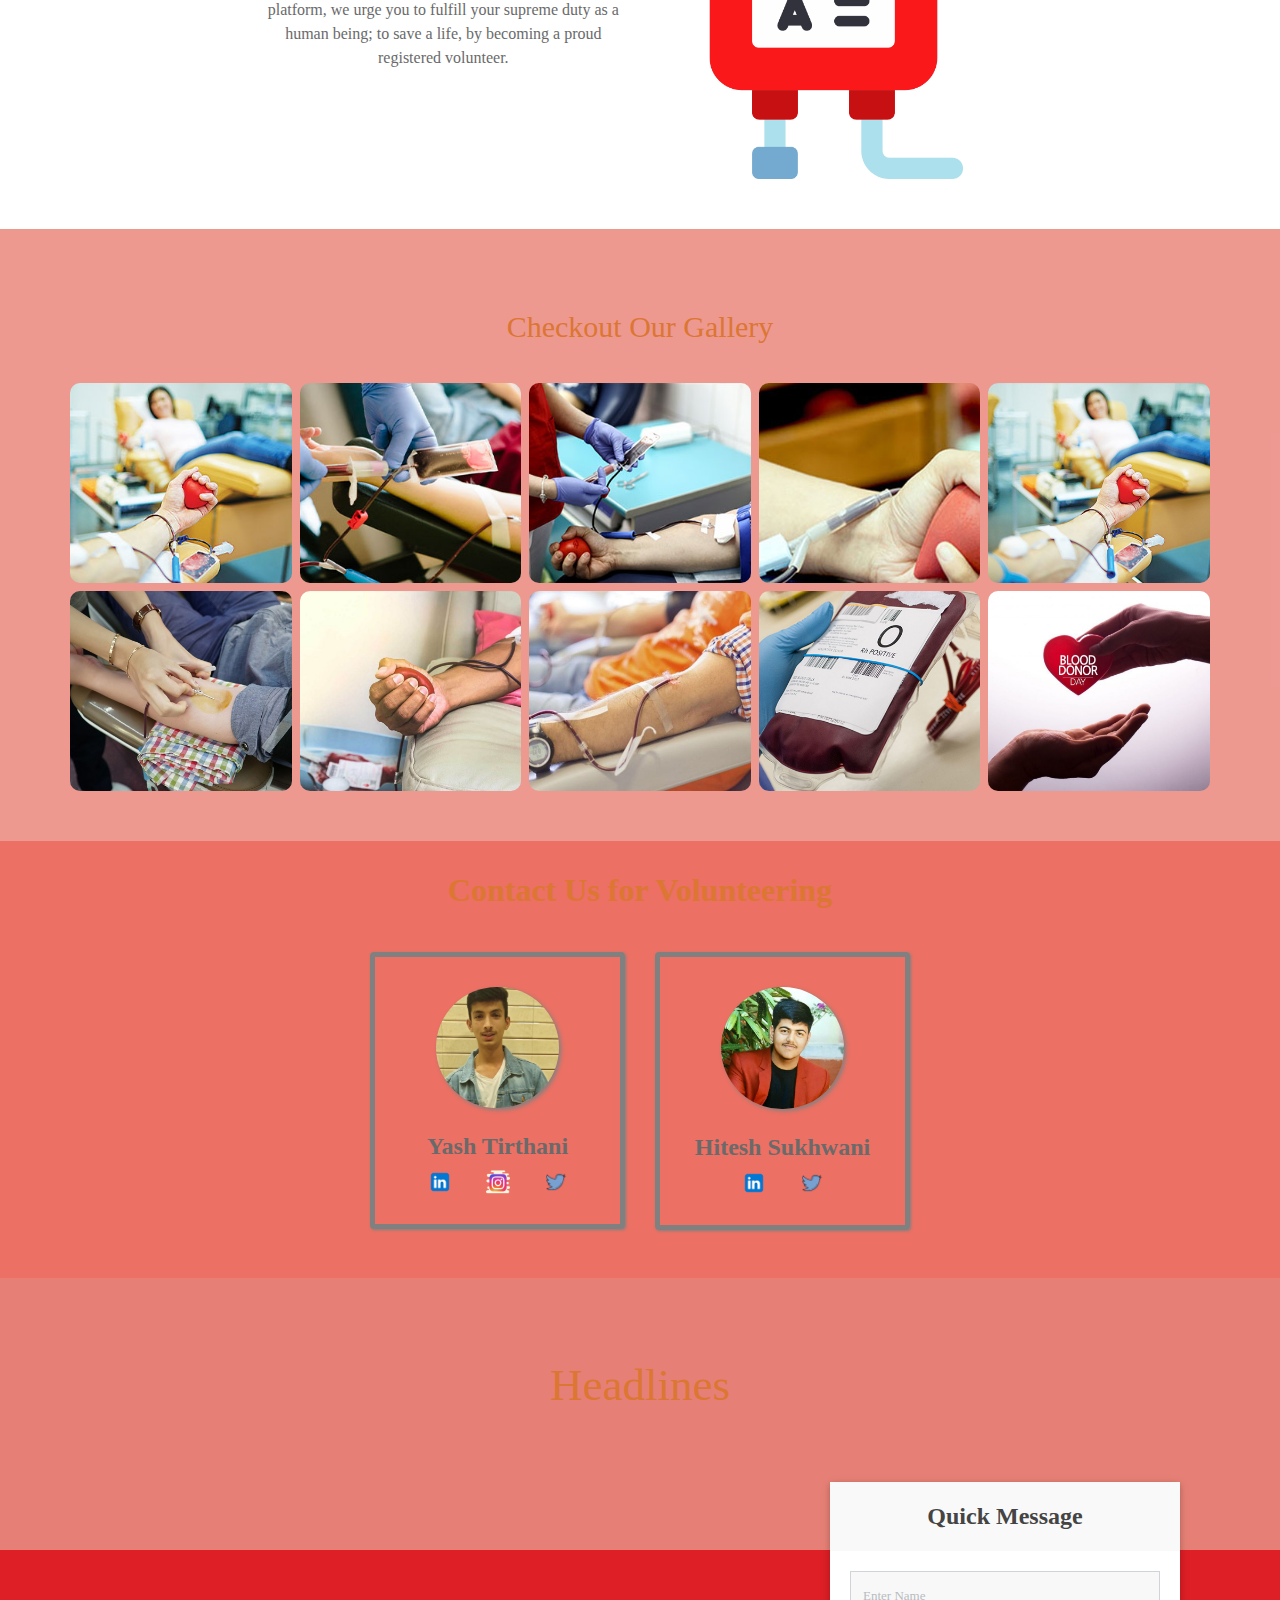
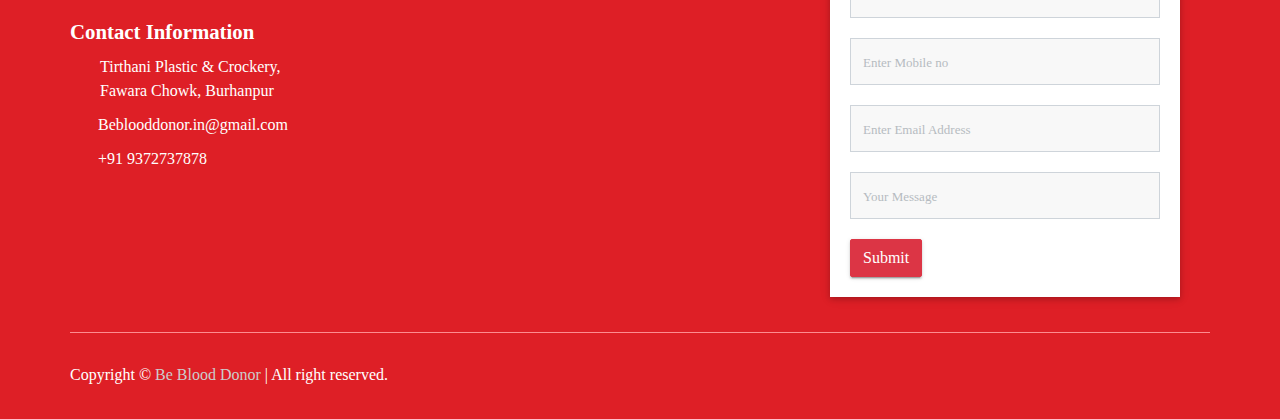
==== commit 755225ec: "Update index.html" ====
--- a/index.html
+++ b/index.html
@@ -151,7 +151,7 @@
             </div>
         </header>
         
-        
+   
     <!-- ################# Slider Starts Here#######################--->
 
     <div class="slider-detail">
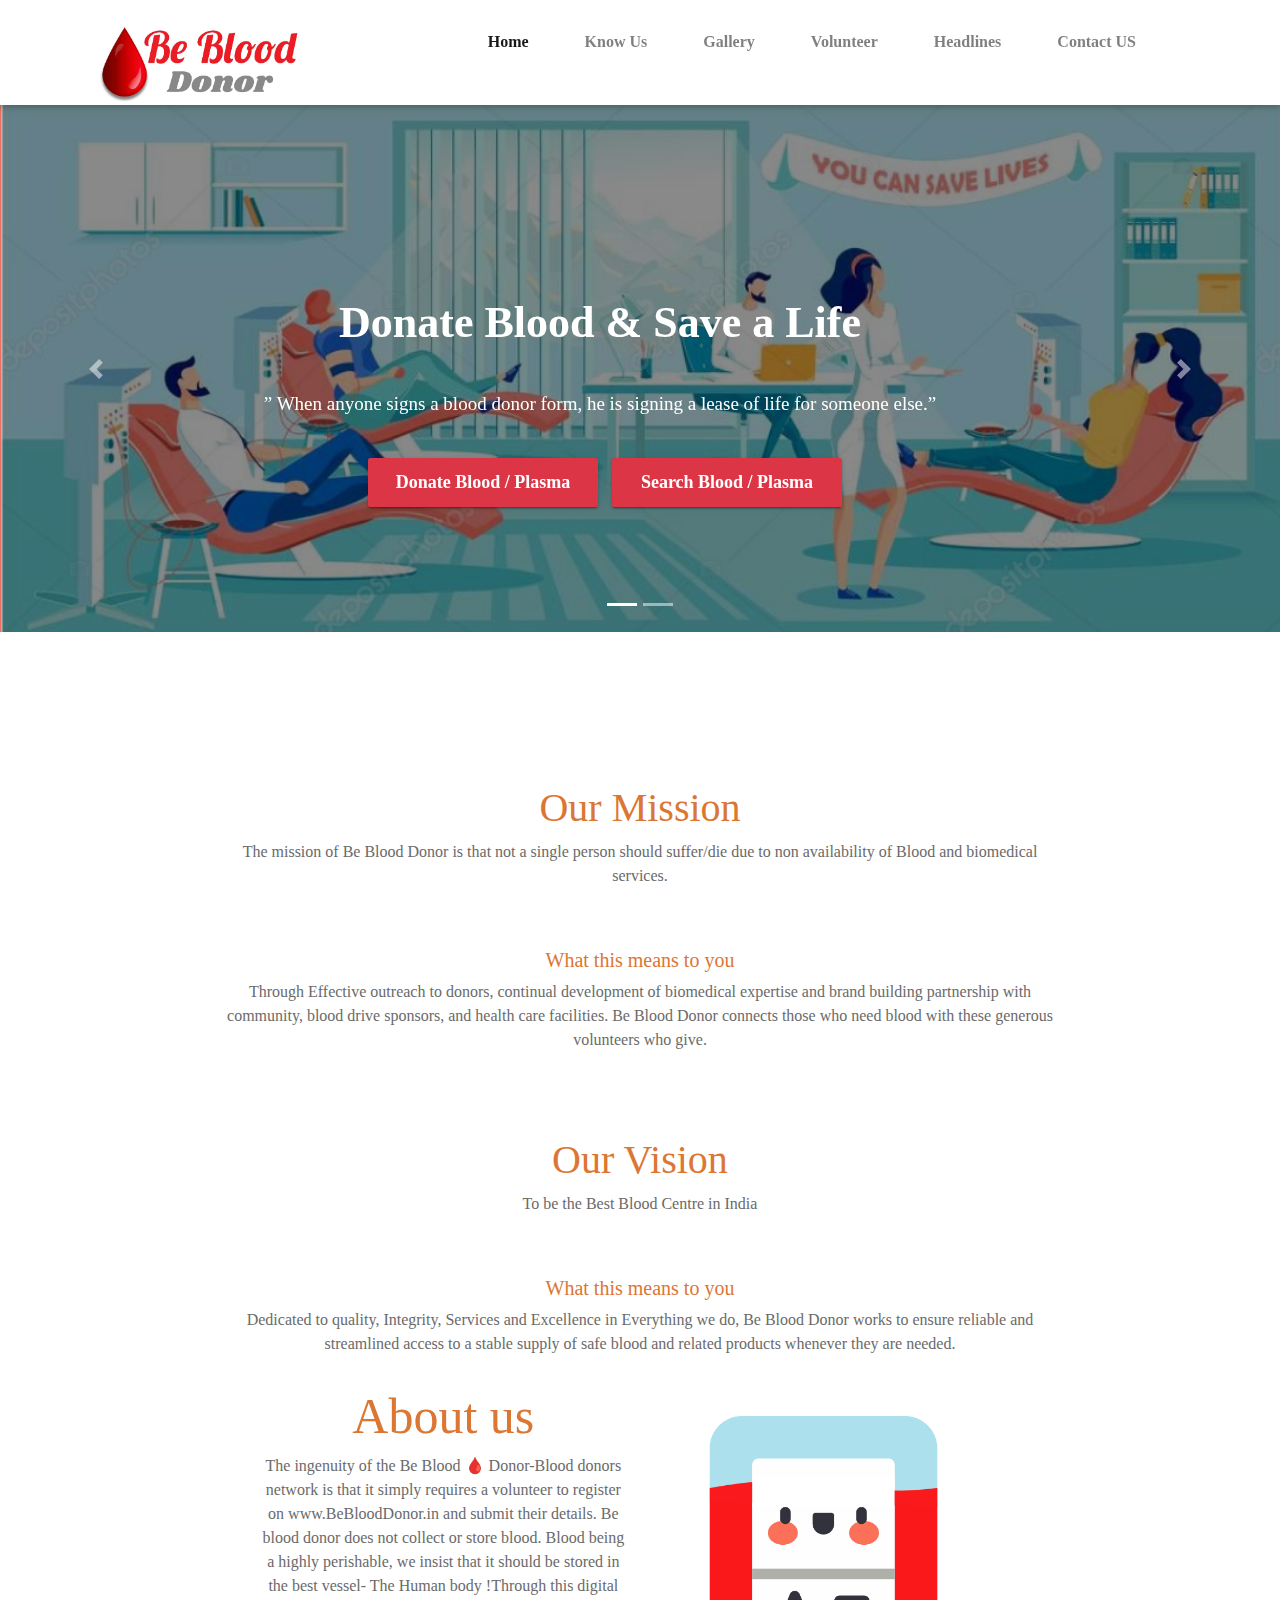
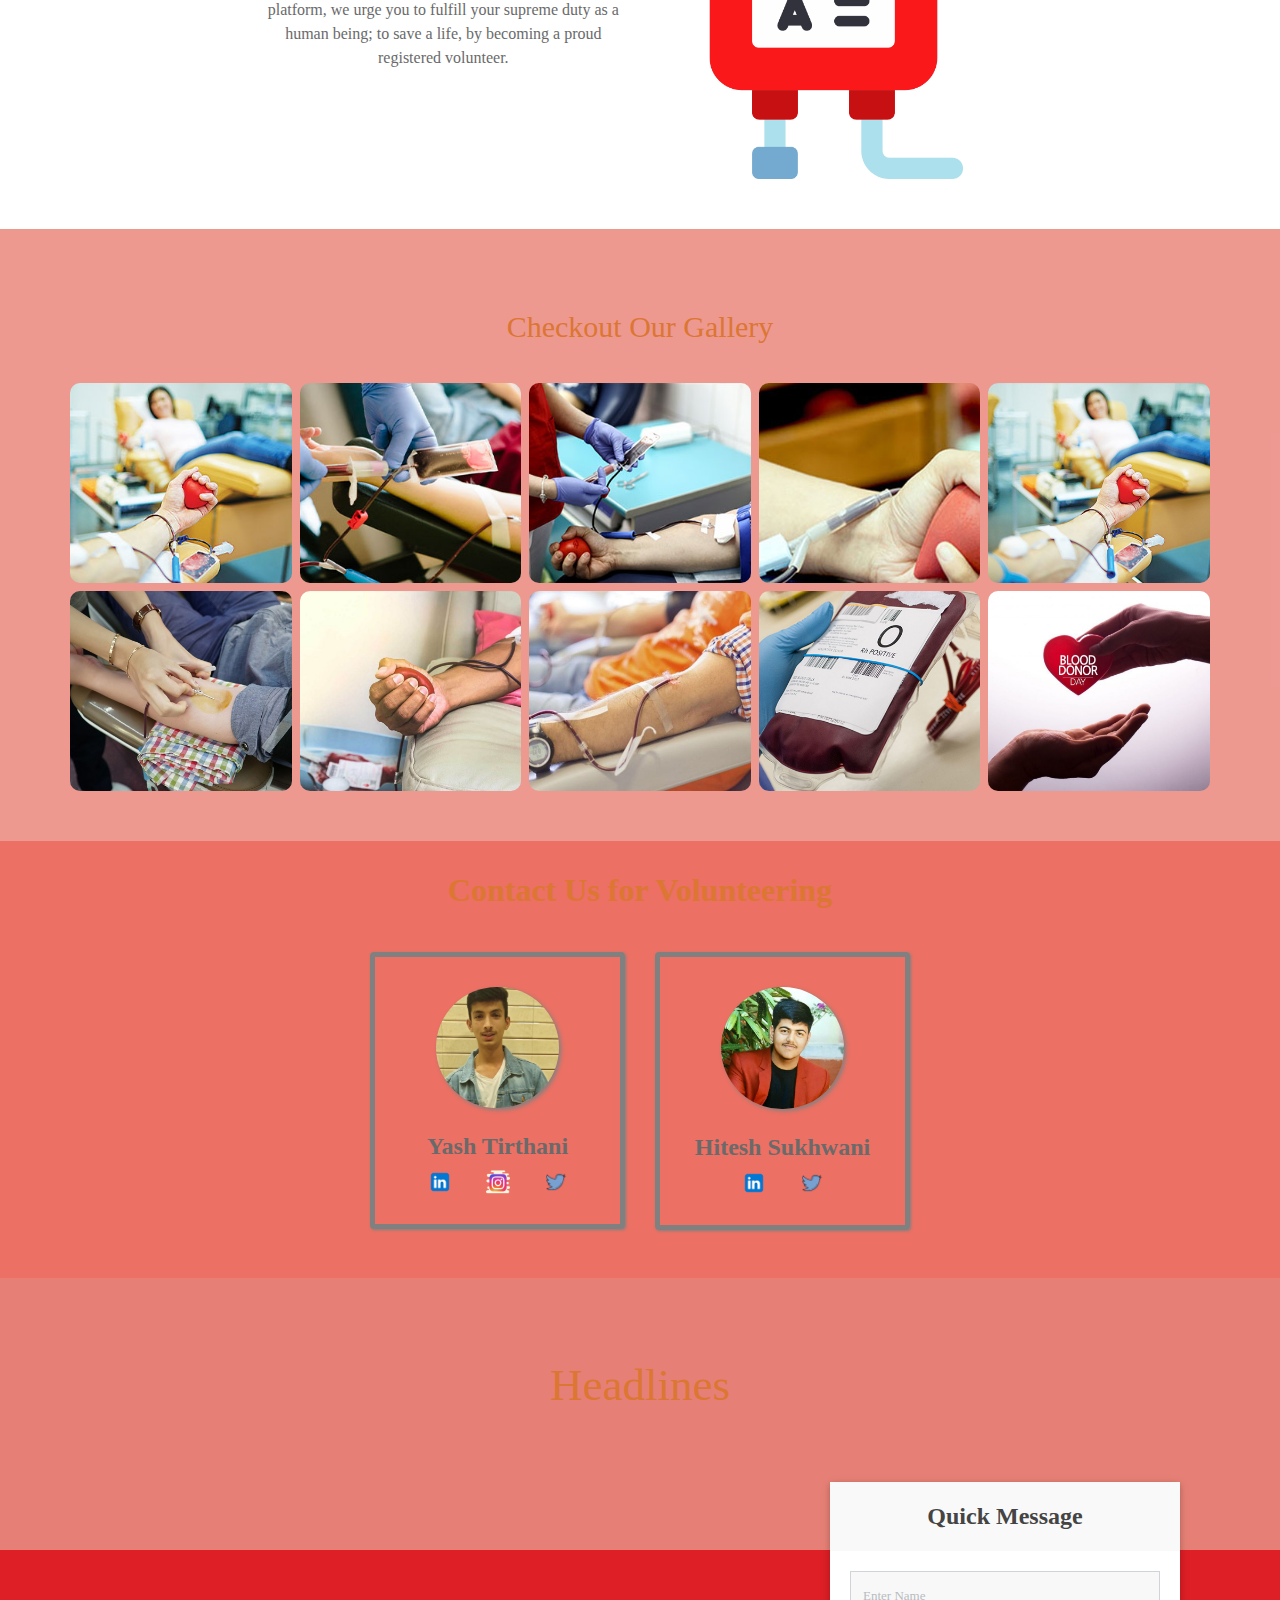
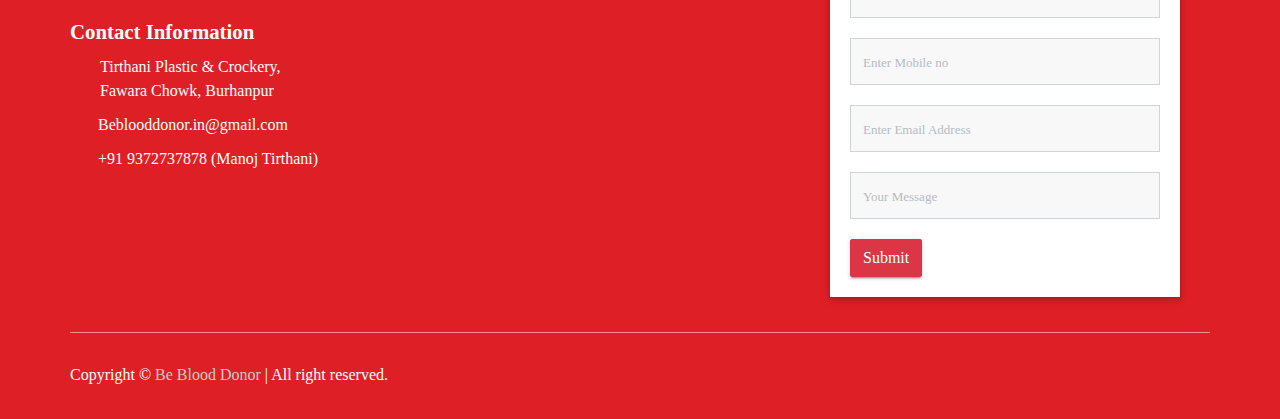
==== commit e4b61162: "Update index.html" ====
--- a/index.html
+++ b/index.html
@@ -5,7 +5,10 @@
 <meta name="title" content="Be Blood Donor | Donate Blood | Search Blood">
     <meta name="description" content="Be Blood Donor-Blood Donor Network is an Initiative to Connect the People of Burhanpur Who Donate Blood to Those who is in Need of Blood by Providing a Digital Platform"/>
     <meta name="google-site-verification" content="nNiwlGlLLxsfozDbzniNbzo-7Jzeqp06l7tm5MJGMTo" />
-<link rel="shortcut icon" href="assets/images/favi.png"/>
+<link rel="shortcut" type="image/png" href="assets/images/favi.png"/>
+    <link rel="apple-touch-icon" sizes="180x180" href="assets/images/favi.png">
+<link rel="icon" type="image/png" sizes="32x32" href="assets/images/favi.png">
+<link rel="icon" type="image/png" sizes="16x16" href="assets/images/favi.png">
     <meta name="viewport" content="width=device-width, initial-scale=1.0, shrink-to-fit=no">
     <title>Be Blood Donor</title>
   <script src='https://cdn.firebase.com/js/client/2.2.1/firebase.js'></script>
@@ -16,7 +19,7 @@
     <link rel="stylesheet" href="assets/plugins/grid-gallery/css/grid-gallery.min.css">
     <link rel="stylesheet" type="text/css" href="assets/css/style.css" />
   <script src="https://www.gstatic.com/firebasejs/8.4.3/firebase-app.js"></script>
-
+  <script src="main.js"></script>
     <script src="https://www.gstatic.com/firebasejs/5.10.1/firebase.js"></script>
         <script src="https://ajax.googleapis.com/ajax/libs/jquery/3.4.0/jquery.min.js"></script>
 <style type="text/css">
@@ -178,7 +181,7 @@
                 </div>
 
                 <div class="carousel-item">
-                    <img class="d-block w-100" src="assets/images/slider/slide-03.png" alt="Third slide">
+                    <img class="d-block w-100" src="slide-03.png" alt="Second slide">
                     <div class="carousel-caption vdg-cur d-none d-md-block">
                         <h5 class=" bounceInDown">Donate Blood & Save a Life</h5>
                         <p class=" bounceInLeft">” When anyone signs a blood donor form, he is signing a lease of life for someone else.”</p>
@@ -389,7 +392,7 @@
                     <div class="address-row">
                         
                         <div class="detail">
-                            <p>&nbsp;&nbsp;&nbsp;&nbsp;<i class="fa fa-phone"></i>&nbsp;&nbsp;&nbsp;+91 9372737878</p>
+                            <p>&nbsp;&nbsp;&nbsp;&nbsp;<i class="fa fa-phone"></i>&nbsp;&nbsp;&nbsp;+91 9372737878 (Manoj Tirthani)</p>
                         </div>
                     </div>
                 </div>
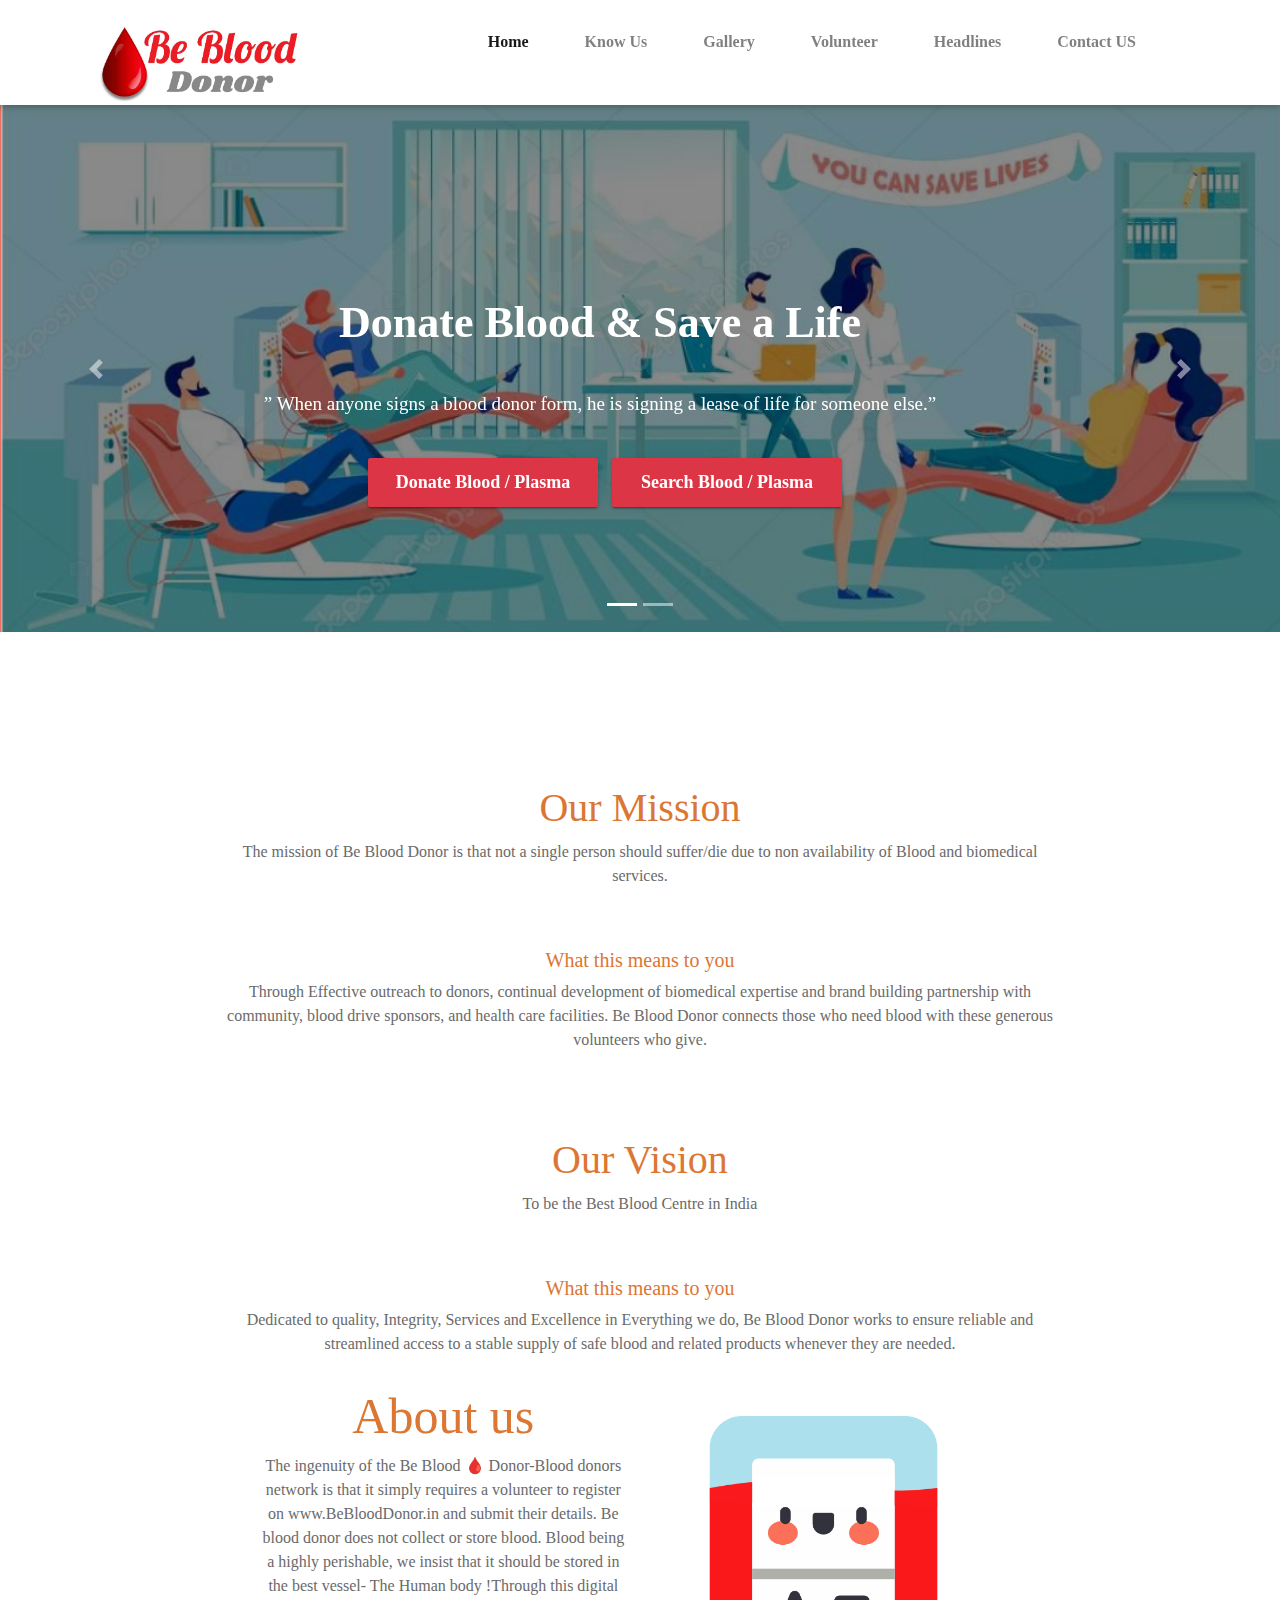
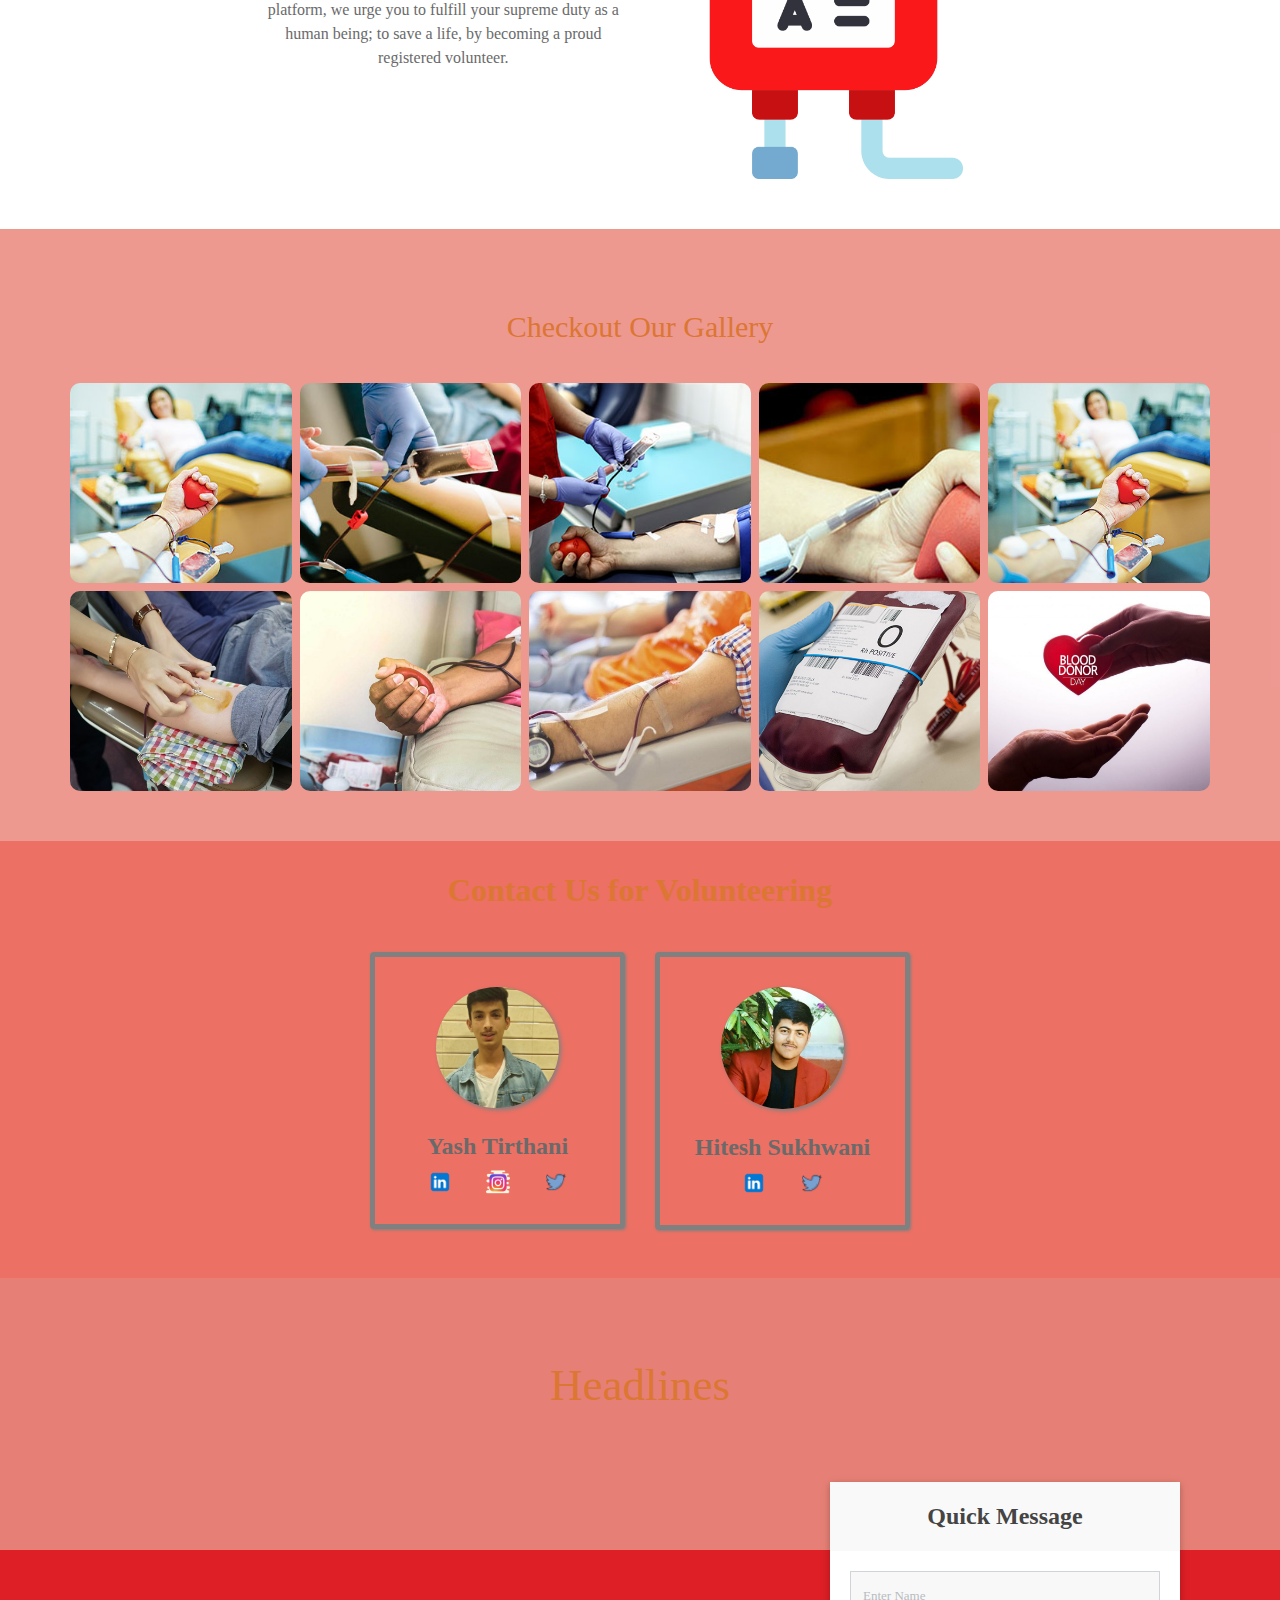
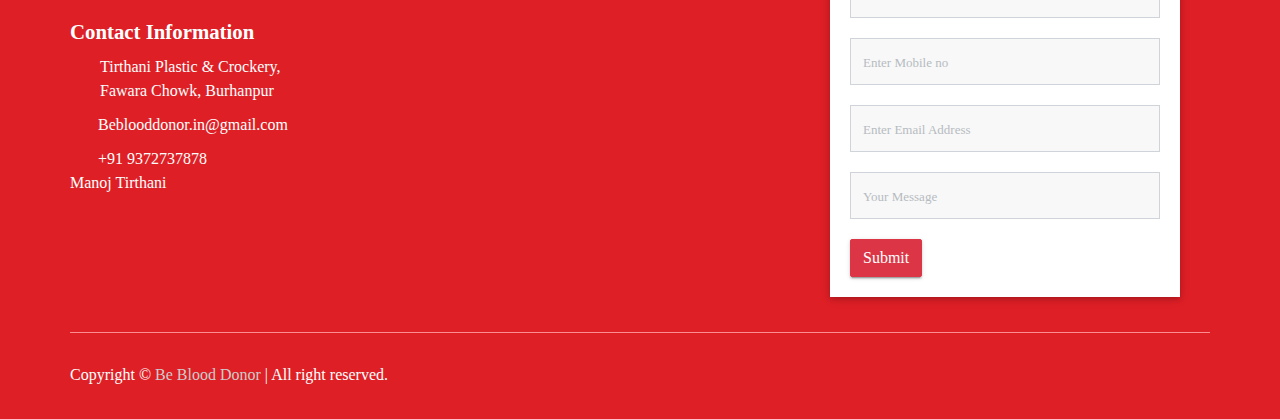
==== commit 55106e0e: "Update index.html" ====
--- a/index.html
+++ b/index.html
@@ -392,7 +392,7 @@
                     <div class="address-row">
                         
                         <div class="detail">
-                            <p>&nbsp;&nbsp;&nbsp;&nbsp;<i class="fa fa-phone"></i>&nbsp;&nbsp;&nbsp;+91 9372737878 (Manoj Tirthani)</p>
+                            <p>&nbsp;&nbsp;&nbsp;&nbsp;<i class="fa fa-phone"></i>&nbsp;&nbsp;&nbsp;+91 9372737878 <br> Manoj Tirthani</p>
                         </div>
                     </div>
                 </div>
